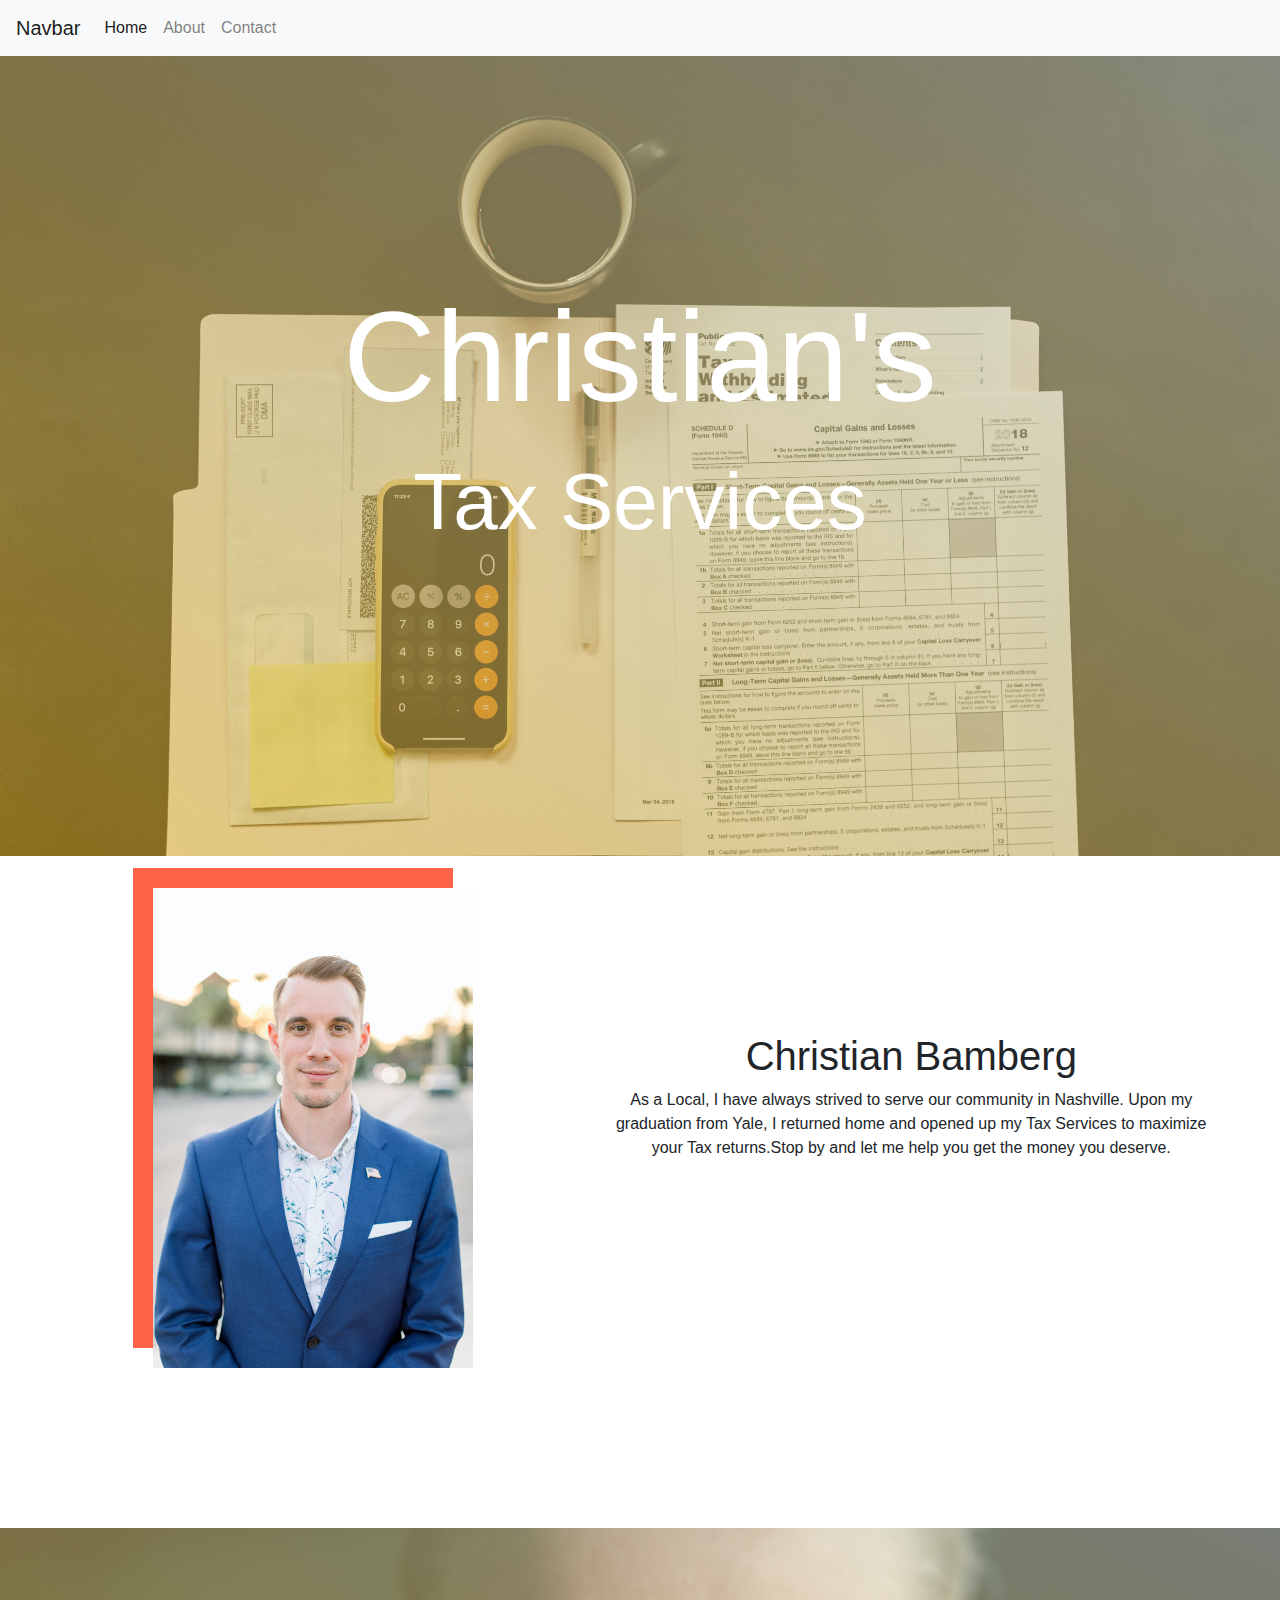
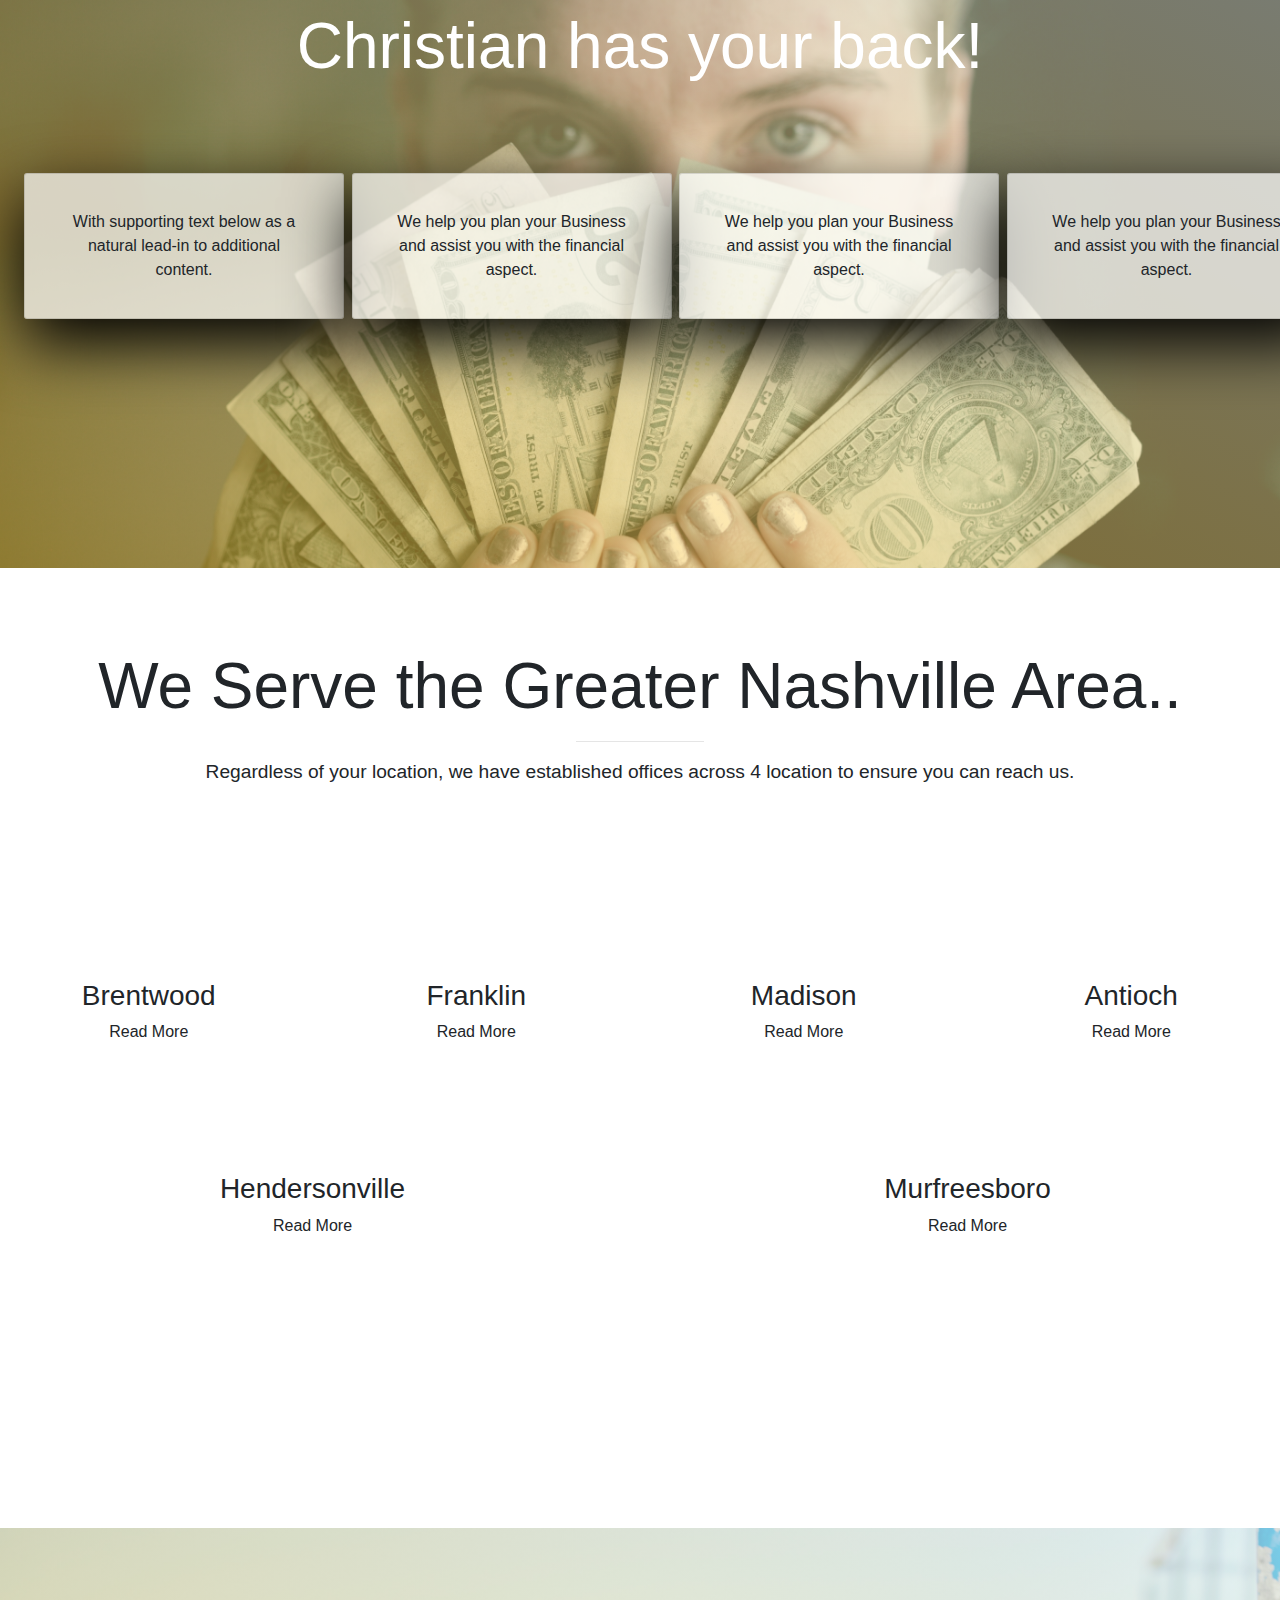
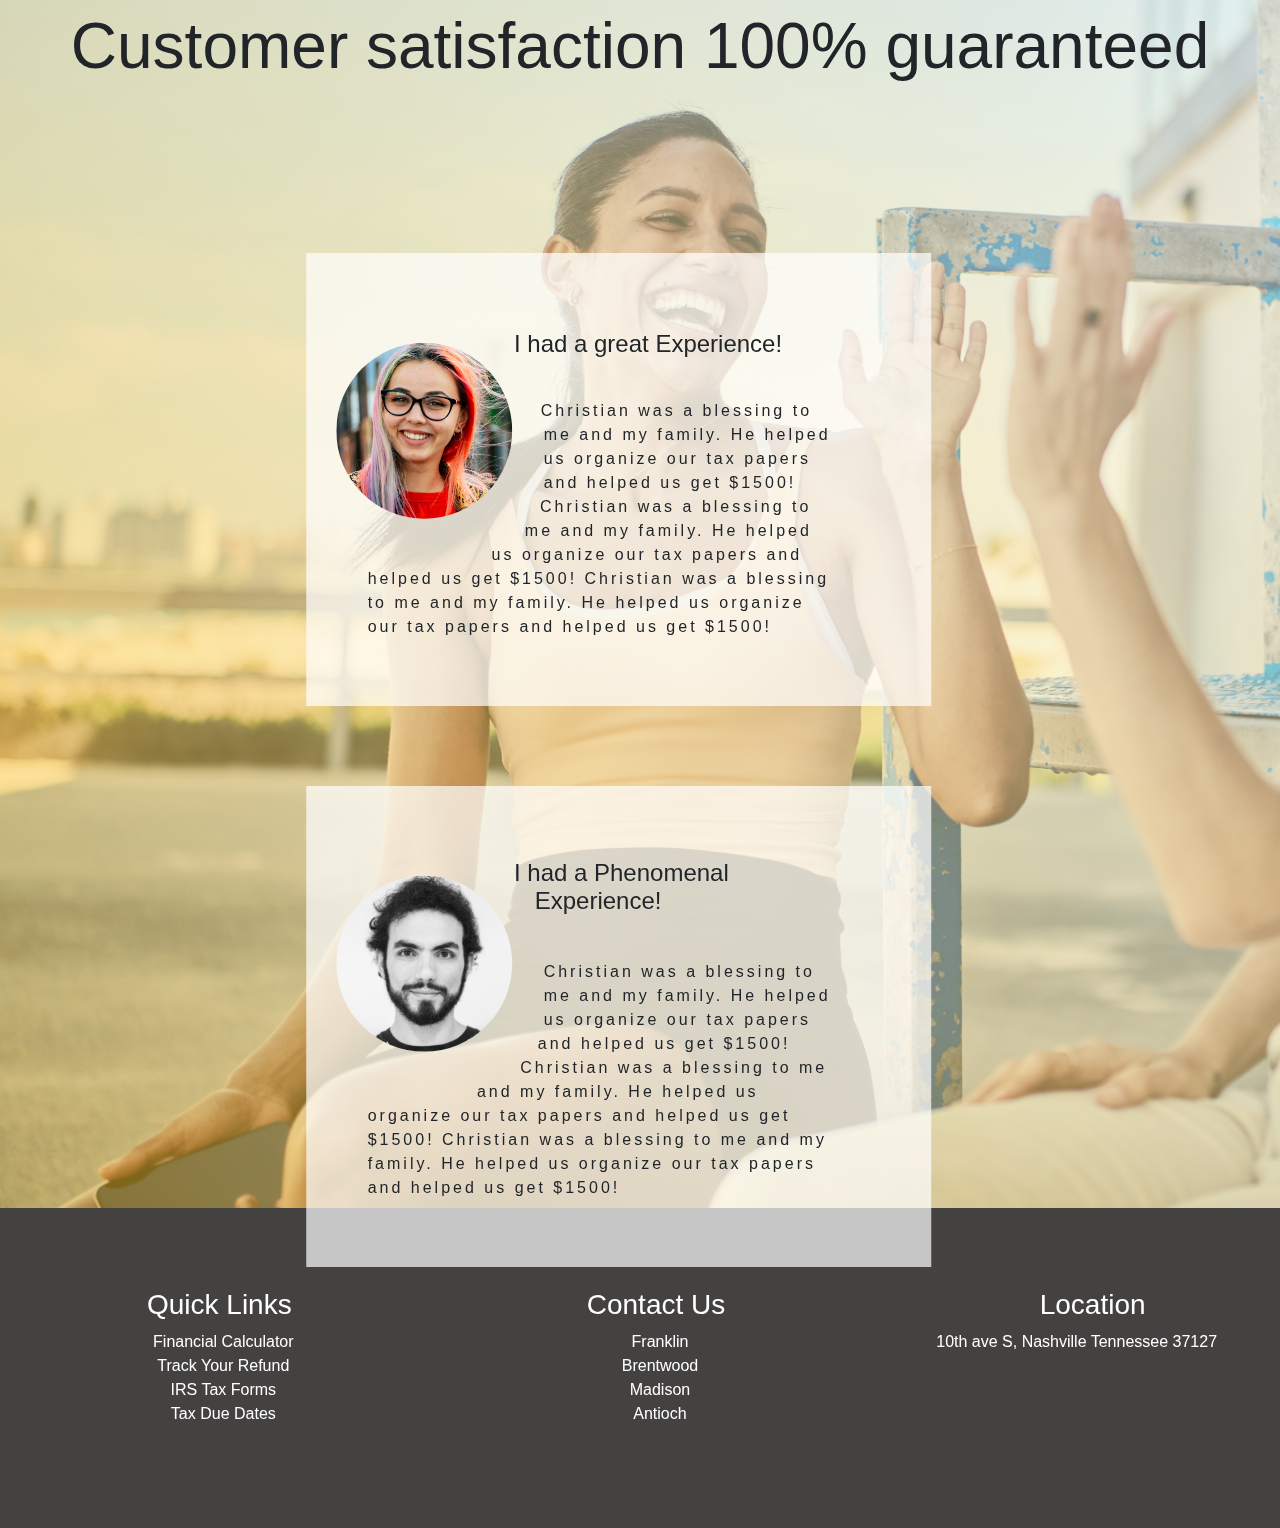
==== index.html @ 1b4571b4 "first commit" ====
<!DOCTYPE html>
<html lang="en">
<head>
	<meta charset="utf-8">
	<meta name="viewport" content="width=device-width, initial-scale=1.0">
	<meta http-equiv="X-UA-Compatible" content="ie=edge">
    <link rel="stylesheet" href="https://cdnjs.cloudflare.com/ajax/libs/font-awesome/5.15.2/css/all.min.css" integrity="sha512-HK5fgLBL+xu6dm/Ii3z4xhlSUyZgTT9tuc/hSrtw6uzJOvgRr2a9jyxxT1ely+B+xFAmJKVSTbpM/CuL7qxO8w==" crossorigin="anonymous" />
    <link rel="stylesheet" href="https://stackpath.bootstrapcdn.com/bootstrap/4.5.2/css/bootstrap.min.css" integrity="sha384-JcKb8q3iqJ61gNV9KGb8thSsNjpSL0n8PARn9HuZOnIxN0hoP+VmmDGMN5t9UJ0Z" crossorigin="anonymous">
	<link rel="stylesheet" type="text/css" href="css/styles.css">


</head>
<body>

    <!--Navigation-->
    <nav class="navbar navbar-expand-lg navbar-light bg-light sticky-top">
        <a class="navbar-brand" href="#">Navbar</a>
        <button class="navbar-toggler" type="button" data-toggle="collapse" data-target="#navbarSupportedContent" aria-controls="navbarSupportedContent" aria-expanded="false" aria-label="Toggle navigation">
          <span class="navbar-toggler-icon"></span>
        </button>
      
        <div class="collapse navbar-collapse" id="navbarSupportedContent">
            <ul class="navbar-nav mr-auto">
            <li class="nav-item active">
                <a class="nav-link" href="#">Home<span class="sr-only">(current)</span></a>
            </li>
            <li class="nav-item">
                <a class="nav-link" href="#">About</a>
            </li>
            <li class="nav-item">
                <a class="nav-link" href="contactus.html" tabindex="-1" aria-disabled="true">Contact</a>
            </li>
            </ul>
        </div>
    </nav>

    <!--HeaderPage-->
    <div class="jumbotron jumbotron-fluid">
        <div class="container-jumbotron">
          <h1 class="display-4">Christian's</h1>
          <p class="lead">Tax Services</p>
        </div>
    </div>
    <!--arrow down-->
    <div class="container-arrow">
        <div class="arrowdown">
            <span><i class="fas fa-arrow-down"></i></span>
        </div>
    </div>

    <!--about the owner-->
    <div class="container-about">
        <div class="row">
            <div class="col-md-6 col-lg-6">
                <img src="./images/creating-a-brand-C_3bm-xHsrQ-unsplash.jpg" class="owner-image">
            </div>
            <div class="col-md-6 col-lg-6">
                <div class="text-owner">
                    <h1>Christian Bamberg</h1>
                    <p>As a Local, I have always strived to serve our community in Nashville. Upon my graduation from Yale, I returned home and opened up my Tax Services to maximize your Tax returns.Stop by and let me help you get the money you deserve.</p>
                </div>
            </div>
        </div>
    </div>

    <!--What we do-->
    
    <div class="container-skills parallax">
        <div class="row">
            <div class="col-12">
                <div class="skills-header">
                    <h1 class="skills-header-text">Christian has your back!</h1>
                </div>
            </div>
        </div>

        <div class="row">
            <div class="col-md-3 col-lg-3">
                <div class="card">
                    <div class="card-body">
                    <i class="fas fa-money-check-alt"></i>                     
                    <p class="card-text">With supporting text below as a natural lead-in to additional content.</p>
                    </div>
                </div>
            </div>
            <div class="col-md-3 col-lg-3">
                <div class="card">
                    <div class="card-body">
                    <i class="fas fa-money-check-alt"></i>                     
                    <p class="card-text">We help you plan your Business and assist you with the financial aspect.</p>
                    </div>
                </div>
            </div>
            <div class="col-md-3 col-lg-3">
                <div class="card">
                    <div class="card-body">
                    <i class="fas fa-money-check-alt"></i>                     
                    <p class="card-text">We help you plan your Business and assist you with the financial aspect.</p>
                    </div>
                </div>
            </div>
            <div class="col-md-3 col-lg-3">
                <div class="card">
                    <div class="card-body">
                    <i class="fas fa-money-check-alt"></i>                     
                    <p class="card-text">We help you plan your Business and assist you with the financial aspect.</p>
                    </div>
                </div>
            </div>
        </div>
    </div>


    <!--Locations-->
    <div class="container-location">
        <div class="row">
            <div class="col-12">
                <div class="location-header">
                    <h1>We Serve the Greater Nashville Area..</h1>
                    <hr class="hr-location">
                    <p>
                        Regardless of your location, we have established offices across 4 location to ensure you can reach us.
                    </p>
                </div>
            </div>
        </div>

        <div class="row">
            <div class="col-12">
                <div class="compass">
                    <i class="fas fa-location-arrow"></i>
                </div>
            </div>
        </div>

        <div class="row">
            <div class="col-md-3">
                <div class="card-location">
                    <i class="fas fa-search-location"></i>
                    <h3>Brentwood</h3>
                    <p>Read More</p>
                </div>
            </div>
            <div class="col-md-3">
                <div class="card-location">
                    <i class="fas fa-search-location"></i>
                    <h3>Franklin</h3>
                    <p>Read More</p>
                </div>
            </div>
            <div class="col-md-3">
                <div class="card-location">
                    <i class="fas fa-search-location"></i>
                    <h3>Madison</h3>
                    <p>Read More</p>
                </div>
            </div>
            <div class="col-md-3">
                <div class="card-location">
                    <i class="fas fa-search-location"></i>
                    <h3>Antioch</h3>
                    <p>Read More</p>
                </div>
            </div>
        </div>
        <div class="row">
            <div class="col-md-6">
                <div class="card-location">
                    <i class="fas fa-search-location"></i>
                    <h3>Hendersonville</h3>
                    <p>Read More</p>
                </div>
            </div>
            <div class="col-md-6">
                <div class="card-location">
                    <i class="fas fa-search-location"></i>
                    <h3>Murfreesboro</h3>
                    <p>Read More</p>
                </div>
            </div>
        </div>
    </div>

    <!--Customer Review-->

    <div class="container-review">
        <div class="row">
            <div class="col-12">
                <div class="review-header">
                    <h1>Customer satisfaction 100% guaranteed</h1>
                </div>
            </div>
        </div>

        <div class="row">
            <div class="col-md-6">
                <div class="card-review card-margin">
					<figure class="story-shape">
						<img src="images/dan-ROJFuWCsfmA-unsplash.jpg" alt="Person on a tour" class="story-image">
						<figcaption class="story-caption">Lisa Krall</figcaption>
					</figure>
                    <div class="story-text">
                        <h4>
                            I had a great Experience!
                        </h4>
                        <p>Christian was a blessing to me and my family. He helped us organize our tax papers and helped us get $1500!
                            Christian was a blessing to me and my family. He helped us organize our tax papers and helped us get $1500!
                            Christian was a blessing to me and my family. He helped us organize our tax papers and helped us get $1500!

                        </p>
                    </div>
                </div>
            </div>
        </div>
        <div class="row">
            <div class="col-md-6">
                <div class="card-review">
					<figure class="story-shape">
						<img src="images/sergio-de-paula-c_GmwfHBDzk-unsplash.jpg" alt="Person on a tour" class="story-image">
						<figcaption class="story-caption">Lorenzo Di'Angelo</figcaption>
					</figure>
                    <div class="story-text">
                        <h4>
                            I had a Phenomenal Experience!
                        </h4>
                        <p>
                            Christian was a blessing to me and my family. He helped us organize our tax papers and helped us get $1500!
                            Christian was a blessing to me and my family. He helped us organize our tax papers and helped us get $1500!
                            Christian was a blessing to me and my family. He helped us organize our tax papers and helped us get $1500!

                        </p>
                    </div>
                </div>
            </div>
        </div>
    </div>


    <div class="container-footer">
        <div class="row">
            <div class="col-md-4">
                <div class="footer-header">
                    <h3>
                        Quick Links
                    </h3>
                    <ul>
                        <li>Financial Calculator</li>
                        <li>Track Your Refund</li>
                        <li>IRS Tax Forms</li>
                        <li>Tax Due Dates</li>

                    </ul>
                </div>
            </div>
            <div class="col-md-4">
                <div class="footer-header">
                    <h3>
                        Contact Us
                    </h3>
                    <ul>
                        <li>
                            Franklin
                        </li>
                        <li>
                            Brentwood
                        </li>
                        <li>
                            Madison
                        </li>
                        <li>
                            Antioch
                        </li>
                    </ul>
                </div>
            </div>
            <div class="col-md-4">
                <div class="footer-header">
                    <h3>
                        Location
                    </h3>
                    <p>10th ave S, Nashville Tennessee 37127</p>
                </div>
            </div>
        </div>
    </div>


    
    <script src="https://code.jquery.com/jquery-3.3.1.slim.min.js" integrity="sha384-q8i/X+965DzO0rT7abK41JStQIAqVgRVzpbzo5smXKp4YfRvH+8abtTE1Pi6jizo" crossorigin="anonymous"></script>
    <script src="https://cdnjs.cloudflare.com/ajax/libs/popper.js/1.14.7/umd/popper.min.js" integrity="sha384-UO2eT0CpHqdSJQ6hJty5KVphtPhzWj9WO1clHTMGa3JDZwrnQq4sF86dIHNDz0W1" crossorigin="anonymous"></script>
    <script src="https://stackpath.bootstrapcdn.com/bootstrap/4.3.1/js/bootstrap.min.js" integrity="sha384-JjSmVgyd0p3pXB1rRibZUAYoIIy6OrQ6VrjIEaFf/nJGzIxFDsf4x0xIM+B07jRM" crossorigin="anonymous"></script>

</body>
</html>
---- css/styles.css ----
html{
    overflow-x: hidden;
}

.navbar {
    background:transparent;
}

.jumbotron {
    height: 50rem;
    background-image: linear-gradient(to left bottom,
     rgba(240, 247, 235, 0.5),
      rgb(255, 199, 44, 0.5)), 
      url(../images/kelly-sikkema-M98NRBuzbpc-unsplash.jpg);
    background-size: cover;
    background-position: top;
}

.container-jumbotron{
    text-align: center;
    margin-top: 10rem;
}

.display-4{
    font-size: 8rem;
    color: #fff;
}

.lead{
    font-size: 5rem;
    color: #fff;
}

.container-arrow{
    text-align: center;
    transform: translate(0%,-286%);
}

.fa-arrow-down{
    color: #fff;
    font-size: 5rem;
    cursor: pointer;
}

.container-about{
    height: 40rem;
    text-align: center;
}

.owner-image{
    height: 30rem;
    box-shadow: -20px -20px  tomato;
}

.text-owner{
    margin-top: 9rem;
    transform: translateX(-9%);
}

.container-skills{
    height: 40rem;
    background-image: linear-gradient(to left bottom,
    rgba(240, 247, 235, 0.5),
     rgb(255, 199, 44, 0.5)), 
     url(../images/sharon-mccutcheon-rItGZ4vquWk-unsplash.jpg);
   background-size: cover;
   background-position: top;
}

.skills-header{
    text-align: center;
    margin-top: 5rem;
}

.skills-header-text{
    color: #fff;
    font-size: 4rem;
}

.card{
    background-color: rgba(255, 255, 255, 0.7);
    font-size: 1rem;
    padding: 1rem;
    text-align: center;
    border-radius: 3px;
    box-shadow: 0 1.5rem 4rem rgba(0,0,0);
    transition: transform 0.3s;
    margin-top: 5rem;
    margin-left: 1.5rem;
    width: 20rem;
}

.fa-money-check-alt{
    font-size: 2rem;
    background-image: linear-gradient(to right, rgb(126, 213, 111), rgb(40, 180, 133));
    -webkit-background-clip: text;
    color: transparent;
    margin-bottom: 2.5rem;
}

.card:hover{
    transform: translateY(-1.5rem) scale(1.03);
}


/*Location*/
.container-location{
    height: 60rem;
}

.location-header{
    text-align: center;
    margin-top: 5rem;
}

.location-header h1{
    font-size: 4rem;
}

.location-header p{
    font-size: 1.2rem;
}

.hr-location{
    width: 10%;
}

.card-location{
    box-shadow: none;
    margin-top: 5rem;
    text-align: center;    
    padding: 1rem;
    transition: transform 3s;
}

/* .card-location:hover{
    background-color: rgb(247, 162, 162);
    color: #fff;
    transition: transform 3s;
} */



.fa-search-location{
    font-size: 2.5rem;
    margin-bottom: 2rem;
}

.compass{
    text-align: center;
    margin-top: 5rem;
    margin-bottom: 2rem;
}

.fa-location-arrow{
    font-size: 3rem;
}









.container-review{
    height: 80rem;
    background-image: linear-gradient(to left bottom,
    rgba(240, 247, 235, 0.5),
     rgb(255, 199, 44, 0.5)), 
     url(../images/docusign-pkhBlvTLyog-unsplash.jpg);
   background-size: cover;
   background-attachment: fixed;
   transform:translatez(0) !important;
-webkit-transform:translatez(0) !important;
}

.review-header{
    text-align: center;
    margin-top: 5rem;
}

.review-header h1{
    font-size: 4rem;
}

.card-review{
    background-color: rgba(255, 255, 255, 0.7);
    font-size: 1rem;
    padding: 5rem;
    transform: translateX(49%);
}

.card-margin{
    margin-top: 10rem;
    margin-bottom: 5rem;

}

.story-shape{
    width: 11rem;
    height: 11rem;
    float: left;
    transform: translate(-50px, 10px) !important;
    -webkit-shape-outside: circle(50% at 50% 50%);
    shape-outside: circle(50% at 50% 50%);
    -webkit-clip-path: circle(50% at 50% 50%);
    clip-path: circle(50% at 50% 50%);
    transform: translateX(-3rem) skewX(5deg);
    position: relative;
    overflow: hidden;
}

.story-image{
    height: 105%;
    transform: translateX(-3rem) scale(1.4);
    backface-visibility: hidden;
    transition: all .5s;
}

.story-caption{
    position: absolute;
    top: 50%;
    left: 50%;
    transform: translate(-50%, 20%);
    text-transform: uppercase;
    font-size: 1.7rem;
    text-align: center;
    opacity: 0;
    transition: all .5s;
    backface-visibility: hidden;
}

.card-review:hover .story-caption{
    opacity: 1;
    transform: translate(-50%, -50%);
    backface-visibility: hidden;
}


.card-review:hover .story-image{
    transform: translateX(-4rem) scale(1);
    filter: blur(3px) brightness(80%);
} 

.story-text h4{
    transform: translate(-5%,-12%);
}

.story-text p{
    transform: translate(-4%, 12%);
    letter-spacing: 3px;
}

.container-footer{
    height: 20rem;
    background-color: rgb(68, 65, 65);
}




.footer-header{
    text-align: center;
    color: #fff;
    margin-top: 5rem;
}

.footer-header h3{
    margin-left: 2rem;

}

.footer-header ul li{
    list-style: none;
    color: #fff;
}

/* .contact{
    background-image: linear-gradient(105deg,
    rgba(255, 233, 233, 0.89) 0,
    rgba(231, 227, 227, 0.9) 50%,
    transparent 50%),
     url(../images/headway-5QgIuuBxKwM-unsplash.jpg);
} */
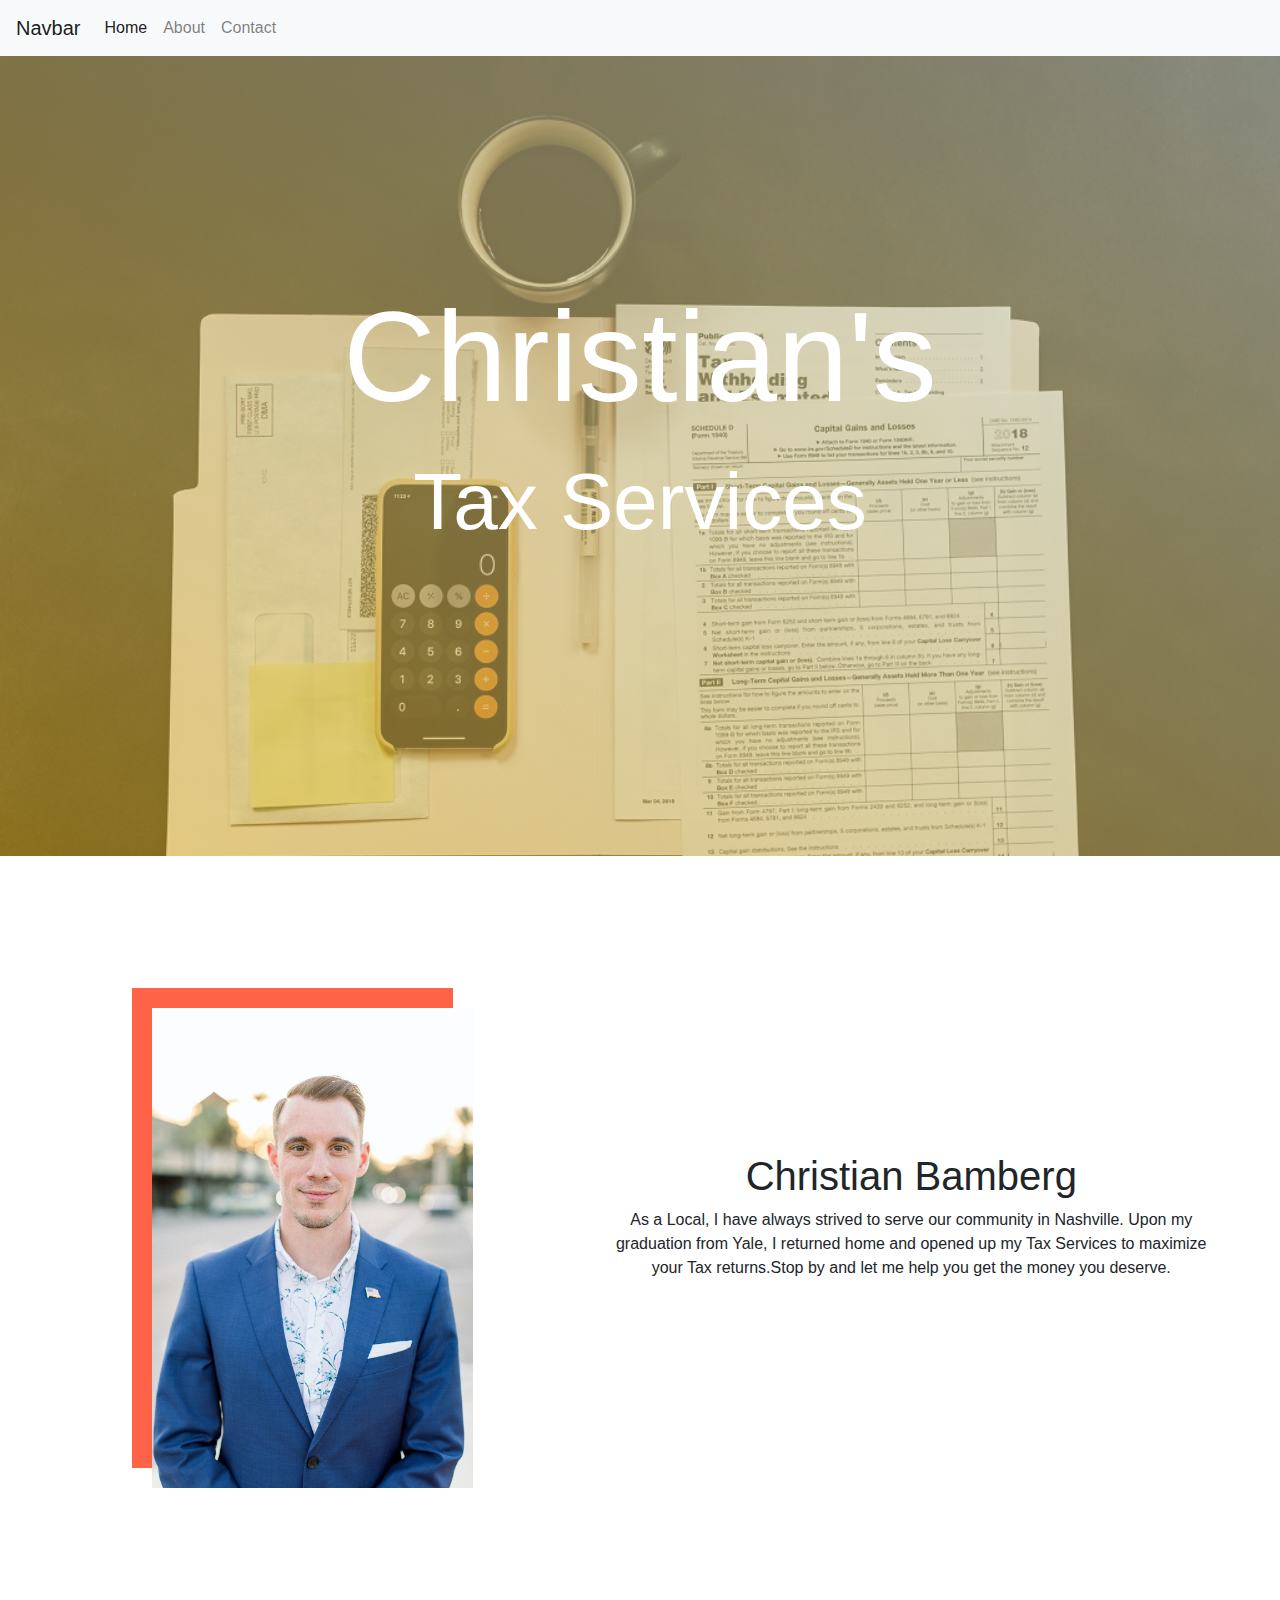
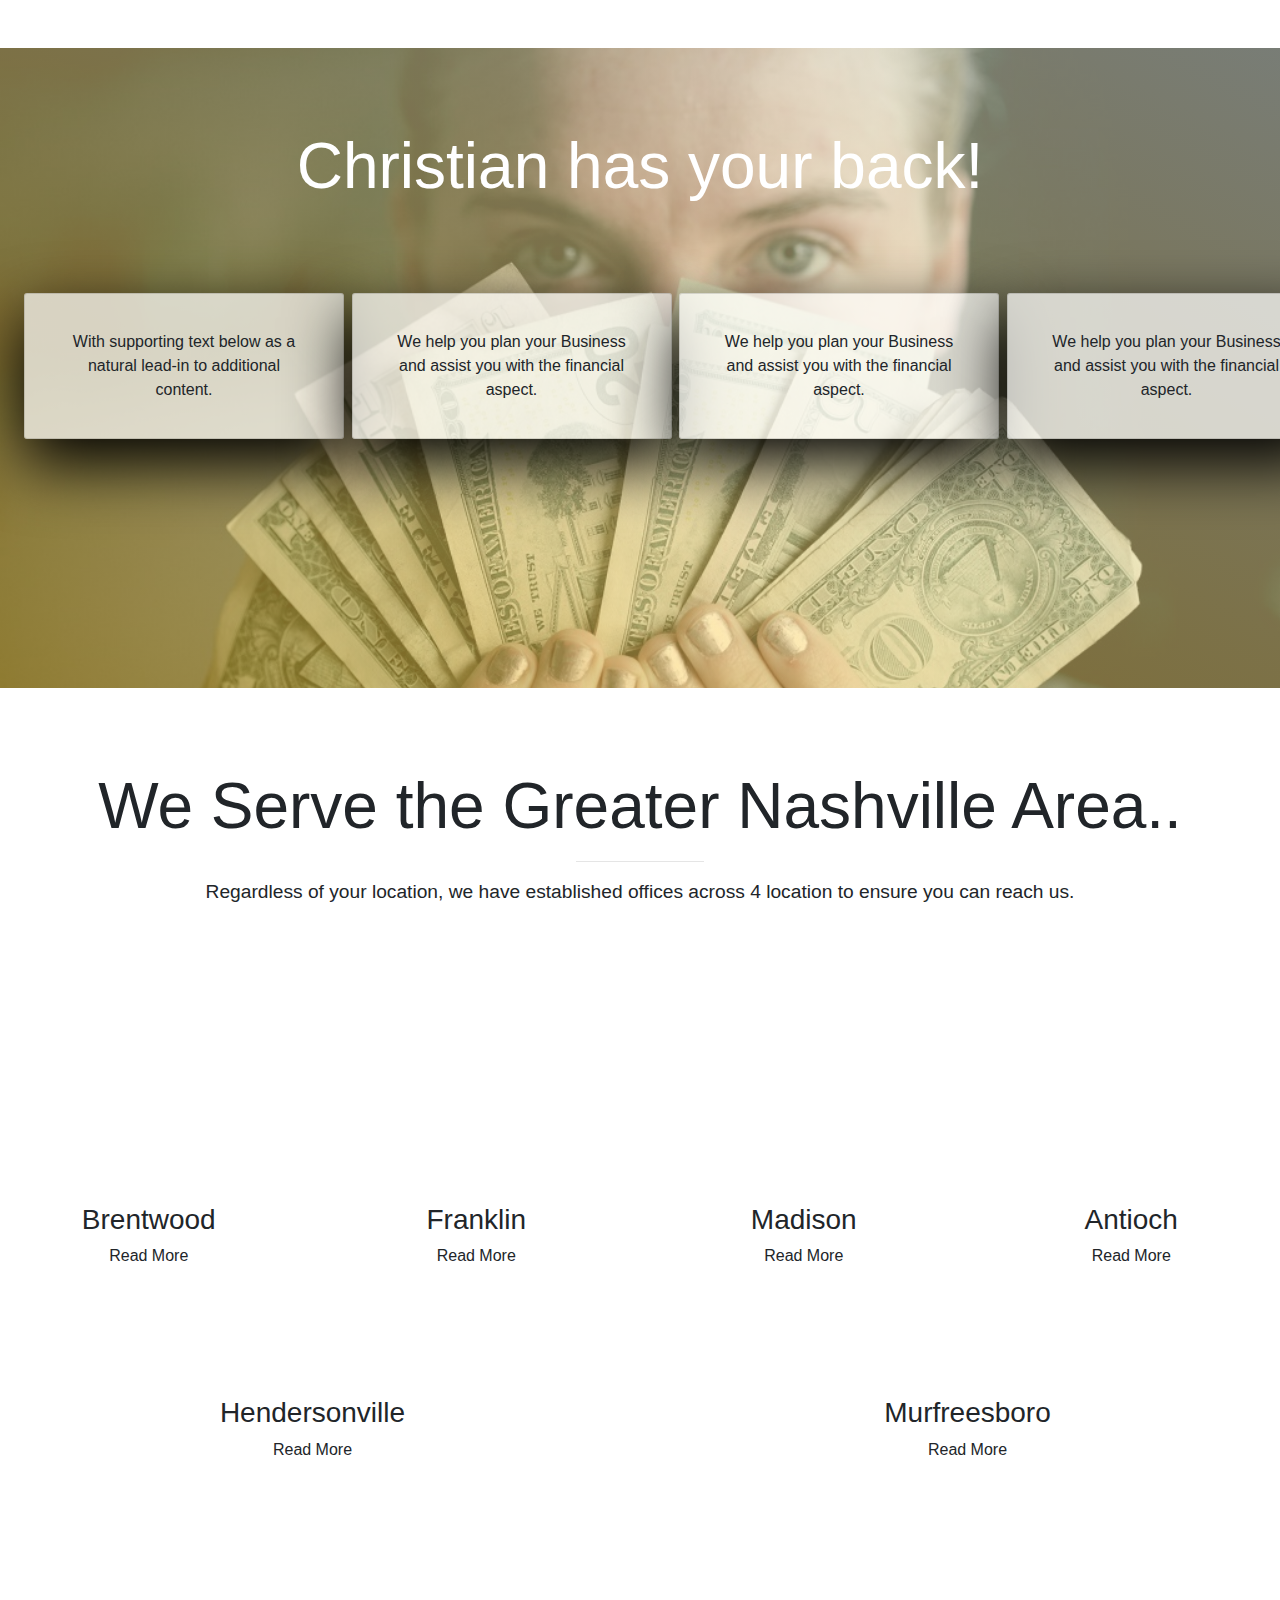
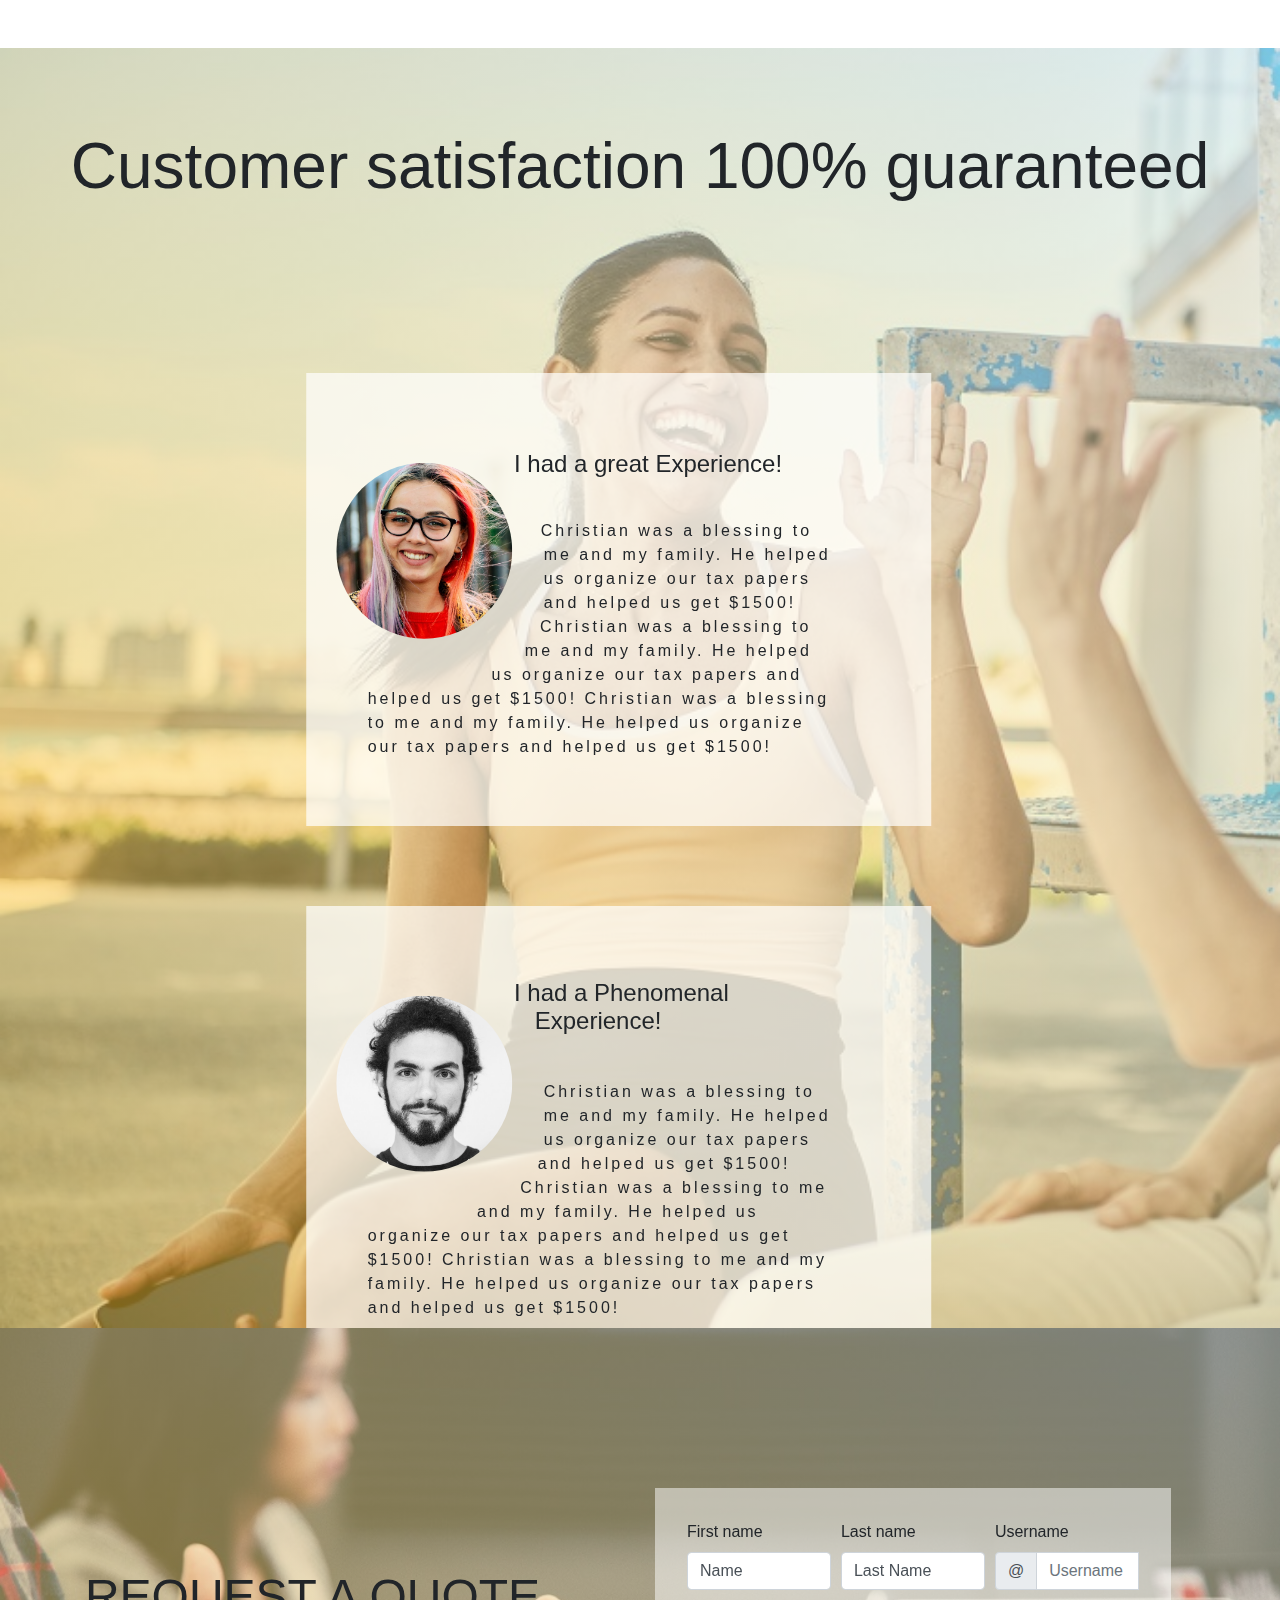
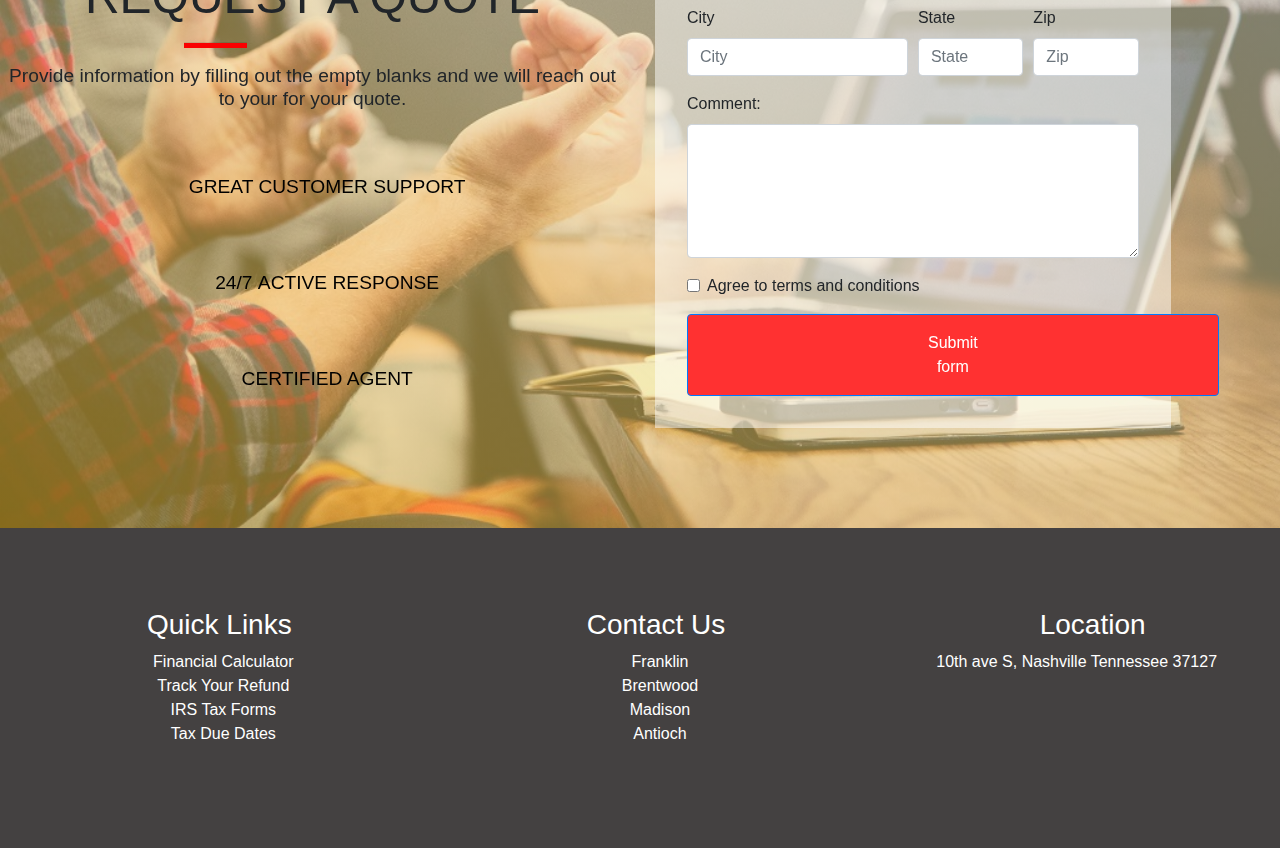
==== commit a62c47de: "contact section and validation added" ====
--- a/index.html
+++ b/index.html
@@ -6,8 +6,8 @@
 	<meta http-equiv="X-UA-Compatible" content="ie=edge">
     <link rel="stylesheet" href="https://cdnjs.cloudflare.com/ajax/libs/font-awesome/5.15.2/css/all.min.css" integrity="sha512-HK5fgLBL+xu6dm/Ii3z4xhlSUyZgTT9tuc/hSrtw6uzJOvgRr2a9jyxxT1ely+B+xFAmJKVSTbpM/CuL7qxO8w==" crossorigin="anonymous" />
     <link rel="stylesheet" href="https://stackpath.bootstrapcdn.com/bootstrap/4.5.2/css/bootstrap.min.css" integrity="sha384-JcKb8q3iqJ61gNV9KGb8thSsNjpSL0n8PARn9HuZOnIxN0hoP+VmmDGMN5t9UJ0Z" crossorigin="anonymous">
-	<link rel="stylesheet" type="text/css" href="css/styles.css">
-
+    <link rel="stylesheet" href="https://stackpath.bootstrapcdn.com/font-awesome/4.7.0/css/font-awesome.min.css" integrity="sha384-wvfXpqpZZVQGK6TAh5PVlGOfQNHSoD2xbE+QkPxCAFlNEevoEH3Sl0sibVcOQVnN" crossorigin="anonymous">
+    <link rel="stylesheet" type="text/css" href="css/styles.css">
 
 </head>
 <body>
@@ -227,10 +227,106 @@
                             Christian was a blessing to me and my family. He helped us organize our tax papers and helped us get $1500!
                             Christian was a blessing to me and my family. He helped us organize our tax papers and helped us get $1500!
                             Christian was a blessing to me and my family. He helped us organize our tax papers and helped us get $1500!
-
                         </p>
                     </div>
                 </div>
+            </div>
+        </div>
+    </div>  
+
+
+    <div class="container-contact">
+        <div class="row">
+            <div class="col-md-6">
+                <div class="contact-quote">
+                    <h3>
+                       REQUEST A QUOTE 
+                    </h3>
+                    <hr class="contact-hr">
+                    <h6>
+                        Provide information by filling out the empty blanks and we will reach out to your for your quote.
+                    </h6>
+                    <p>
+                        <i class="fas fa-check-square"></i> GREAT CUSTOMER SUPPORT
+                    </p>
+                    <p>
+                        <i class="fas fa-check-square"></i> 24/7 ACTIVE RESPONSE
+                    </p>
+                    <p>
+                        <i class="fas fa-check-square"></i> CERTIFIED AGENT
+                    </p>
+                </div>
+            </div>
+            <div class="col-md-5">
+                <form class="needs-validation" novalidate>
+                    <div class="form-row">
+                      <div class="col-md-4 mb-3">
+                        <label for="validationCustom01">First name</label>
+                        <input type="text" class="form-control" id="validationCustom01" placeholder="First name" value="Name" required>
+                        <div class="valid-feedback">
+                          Looks good!
+                        </div>
+                      </div>
+                      <div class="col-md-4 mb-3">
+                        <label for="validationCustom02">Last name</label>
+                        <input type="text" class="form-control" id="validationCustom02" placeholder="Last name" value="Last Name" required>
+                        <div class="valid-feedback">
+                          Looks good!
+                        </div>
+                      </div>
+                      <div class="col-md-4 mb-3">
+                        <label for="validationCustomUsername">Username</label>
+                        <div class="input-group">
+                          <div class="input-group-prepend">
+                            <span class="input-group-text" id="inputGroupPrepend">@</span>
+                          </div>
+                          <input type="text" class="form-control" id="validationCustomUsername" placeholder="Username" aria-describedby="inputGroupPrepend" required>
+                          <div class="invalid-feedback">
+                            Please choose a username.
+                          </div>
+                        </div>
+                      </div>
+                    </div>
+                    <div class="form-row">
+                      <div class="col-md-6 mb-3">
+                        <label for="validationCustom03">City</label>
+                        <input type="text" class="form-control" id="validationCustom03" placeholder="City" required>
+                        <div class="invalid-feedback">
+                          Please provide a valid city.
+                        </div>
+                      </div>
+                      <div class="col-md-3 mb-3">
+                        <label for="validationCustom04">State</label>
+                        <input type="text" class="form-control" id="validationCustom04" placeholder="State" required>
+                        <div class="invalid-feedback">
+                          Please provide a valid state.
+                        </div>
+                      </div>
+                      <div class="col-md-3 mb-3">
+                        <label for="validationCustom05">Zip</label>
+                        <input type="text" class="form-control" id="validationCustom05" placeholder="Zip" required>
+                        <div class="invalid-feedback">
+                          Please provide a valid zip.
+                        </div>
+                      </div>
+                    </div>
+                    <div class="form-group">
+                        <label for="comment">Comment:</label>
+                        <textarea class="form-control" rows="5" id="comment"></textarea>
+                      </div>
+                    <div class="form-group">
+                      <div class="form-check">
+                        <input class="form-check-input" type="checkbox" value="" id="invalidCheck" required>
+                        <label class="form-check-label" for="invalidCheck">
+                          Agree to terms and conditions
+                        </label>
+                        <div class="invalid-feedback">
+                          You must agree before submitting.
+                        </div>
+                      </div>
+                    </div>
+                    <button class="btn btn-primary btn-style" type="submit">Submit form</button>
+                  </form>
             </div>
         </div>
     </div>
@@ -286,6 +382,9 @@
 
 
     
+
+    <script src="./Javascript/index.js"></script>
+    
     <script src="https://code.jquery.com/jquery-3.3.1.slim.min.js" integrity="sha384-q8i/X+965DzO0rT7abK41JStQIAqVgRVzpbzo5smXKp4YfRvH+8abtTE1Pi6jizo" crossorigin="anonymous"></script>
     <script src="https://cdnjs.cloudflare.com/ajax/libs/popper.js/1.14.7/umd/popper.min.js" integrity="sha384-UO2eT0CpHqdSJQ6hJty5KVphtPhzWj9WO1clHTMGa3JDZwrnQq4sF86dIHNDz0W1" crossorigin="anonymous"></script>
     <script src="https://stackpath.bootstrapcdn.com/bootstrap/4.3.1/js/bootstrap.min.js" integrity="sha384-JjSmVgyd0p3pXB1rRibZUAYoIIy6OrQ6VrjIEaFf/nJGzIxFDsf4x0xIM+B07jRM" crossorigin="anonymous"></script>
--- a/css/styles.css
+++ b/css/styles.css
@@ -285,3 +285,64 @@
      url(../images/headway-5QgIuuBxKwM-unsplash.jpg);
 } */
 
+.container-contact{
+        height: 50rem;
+        background-image: linear-gradient(to left bottom,
+        rgba(240, 247, 235, 0.5),
+         rgb(255, 199, 44, 0.5)), 
+         url(../images/headway-5QgIuuBxKwM-unsplash.jpg);
+       background-size: cover;
+       background-attachment: fixed;
+       transform:translatez(0) !important;
+    -webkit-transform:translatez(0) !important;
+}
+
+.contact-quote{
+    text-align: center;
+    margin-top: 15rem;
+}
+
+
+.contact-quote h3{
+    font-size: 3rem;
+}
+
+.contact-hr{
+    border-bottom: 5px solid rgb(250, 1, 1);
+    width: 10%;
+    margin-left: 11.5rem;
+}
+
+.contact-quote h6{
+    font-size: 1.2rem;
+    margin-bottom: 3rem;
+}
+
+.contact-quote p{
+    margin-bottom: 3rem;
+    color: #000;
+    font-size: 1.2rem;
+}
+
+.fa-check-square {
+    color: rgb(221, 94, 94);
+    font-size: 2rem;
+}
+
+form{
+    background-color: rgb(255, 255, 255, 0.5);
+    padding: 2rem 2rem;
+    margin-top: 10rem;
+}
+
+.btn-style{
+    padding: 1rem 15rem;
+    background-color: rgb(255, 49, 49);
+    text-align: center;
+}
+
+.btn-style:hover{
+    color: #000;
+    background-color: rgb(255, 49, 49);
+}
+
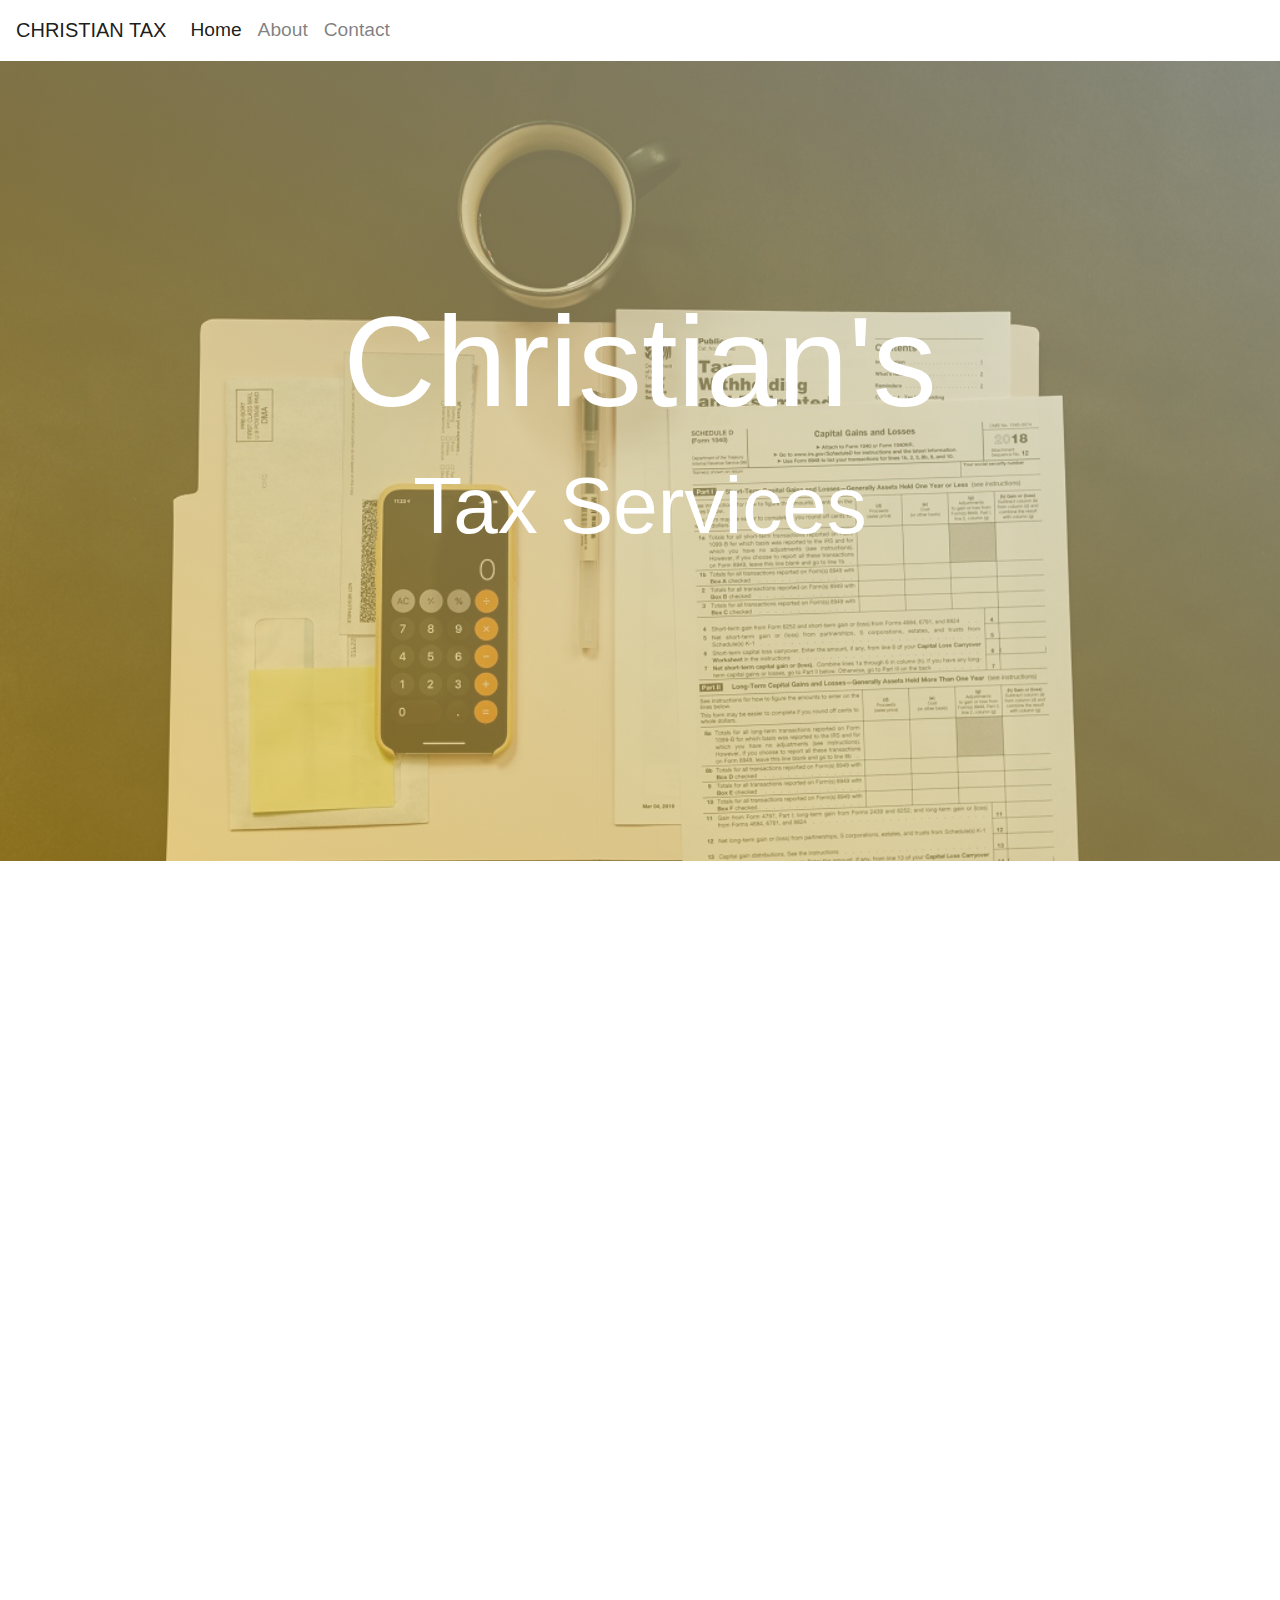
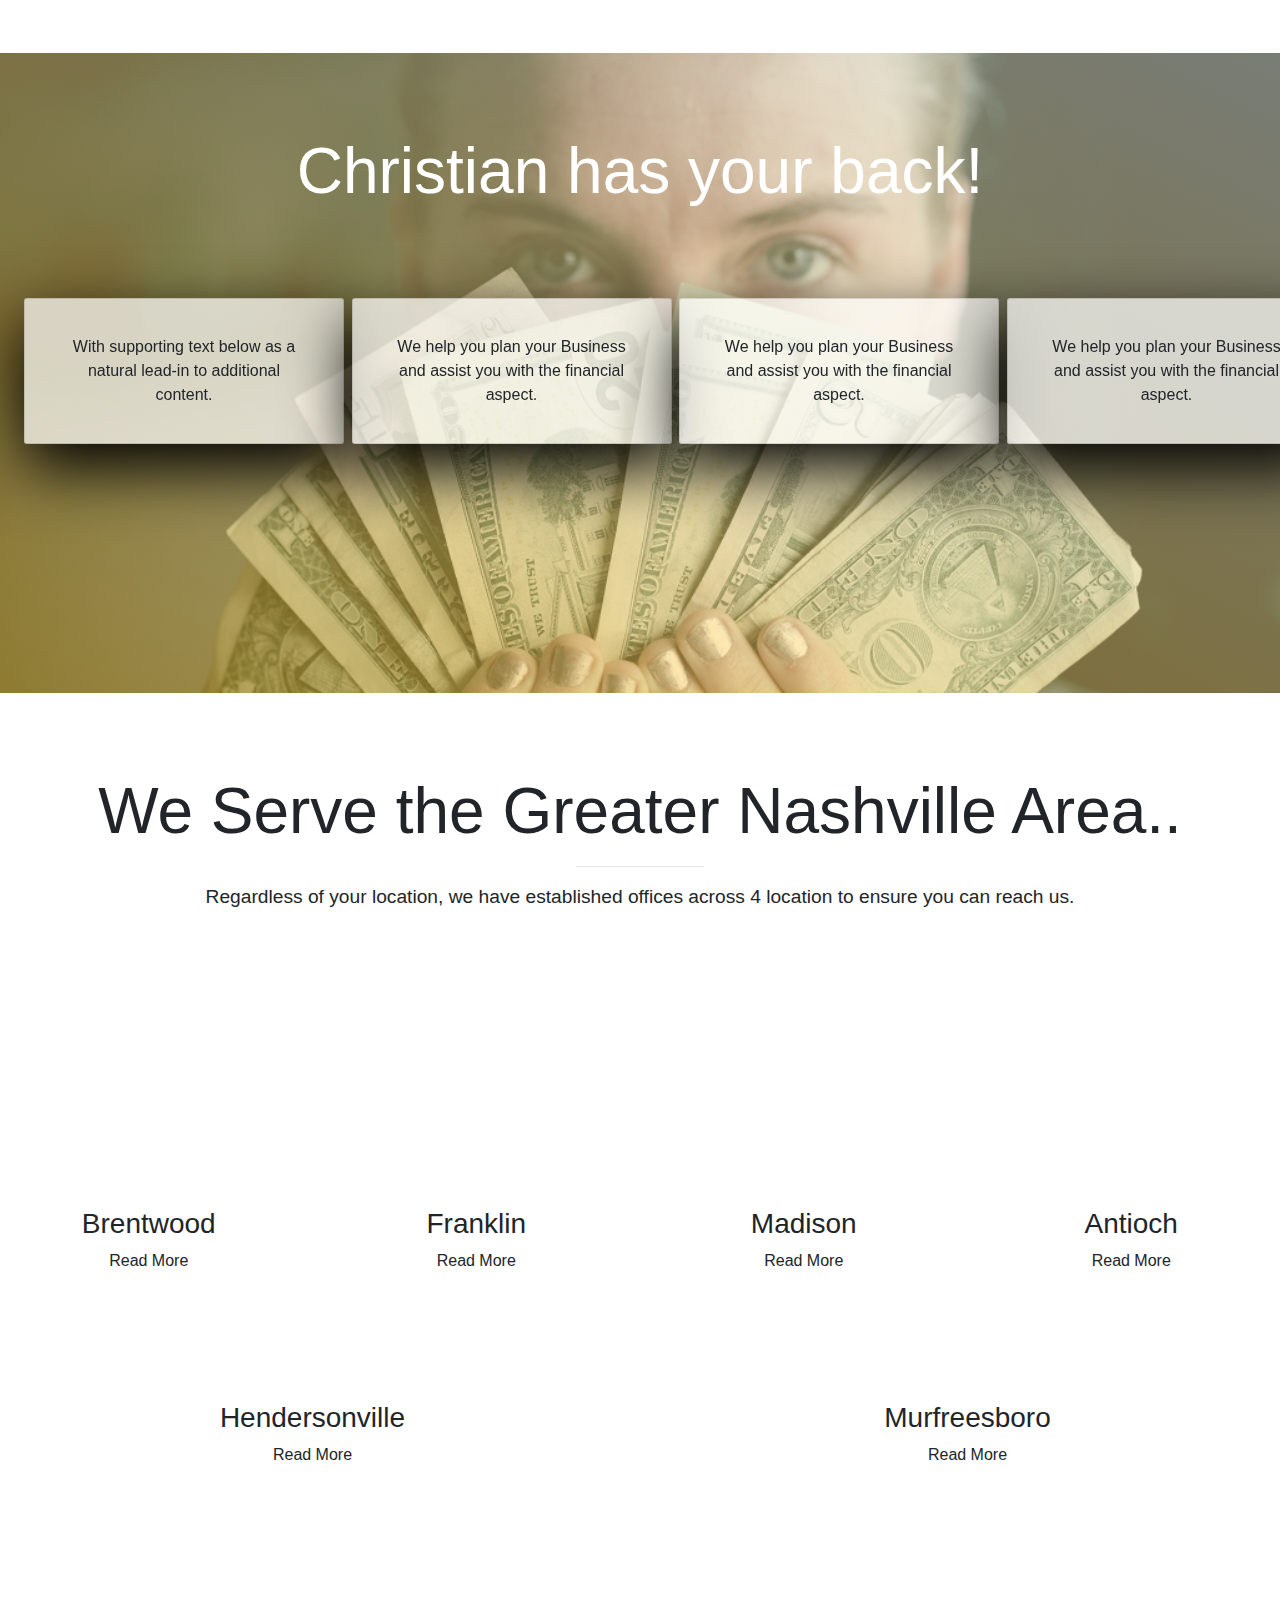
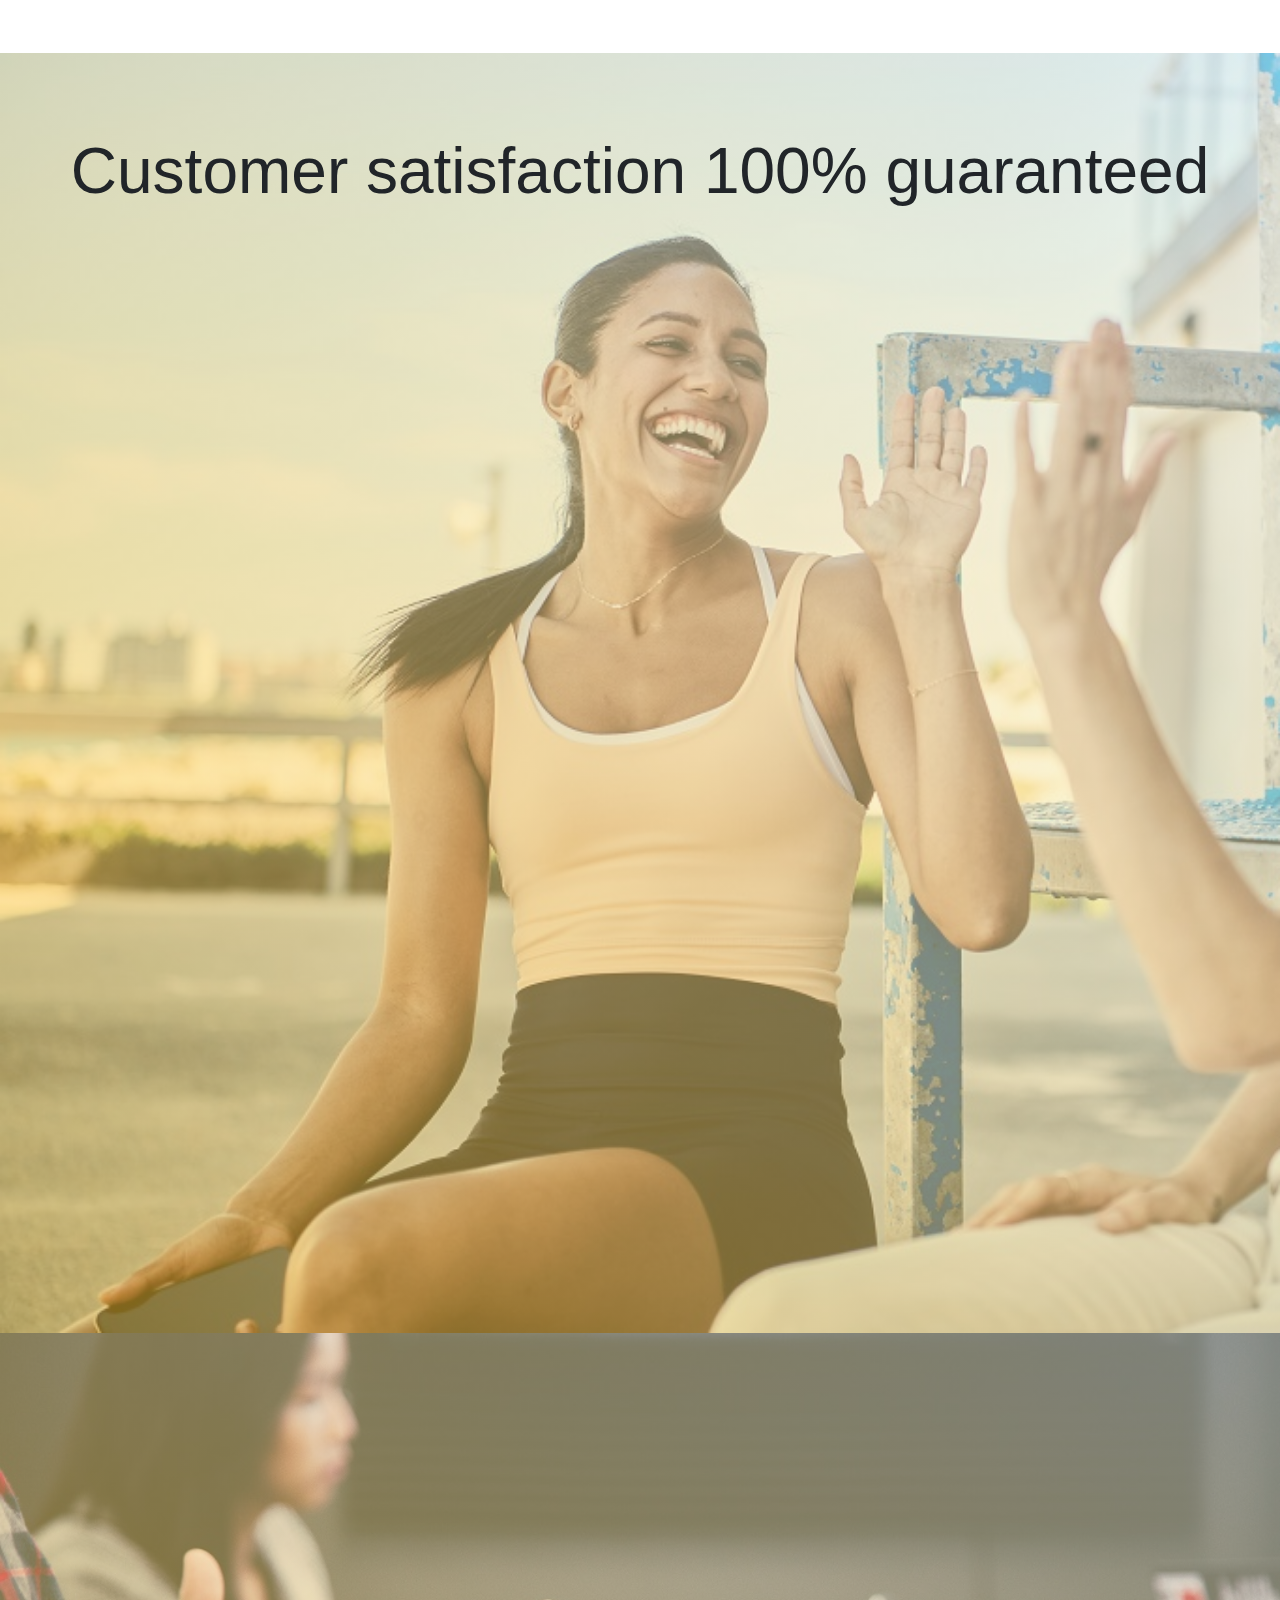
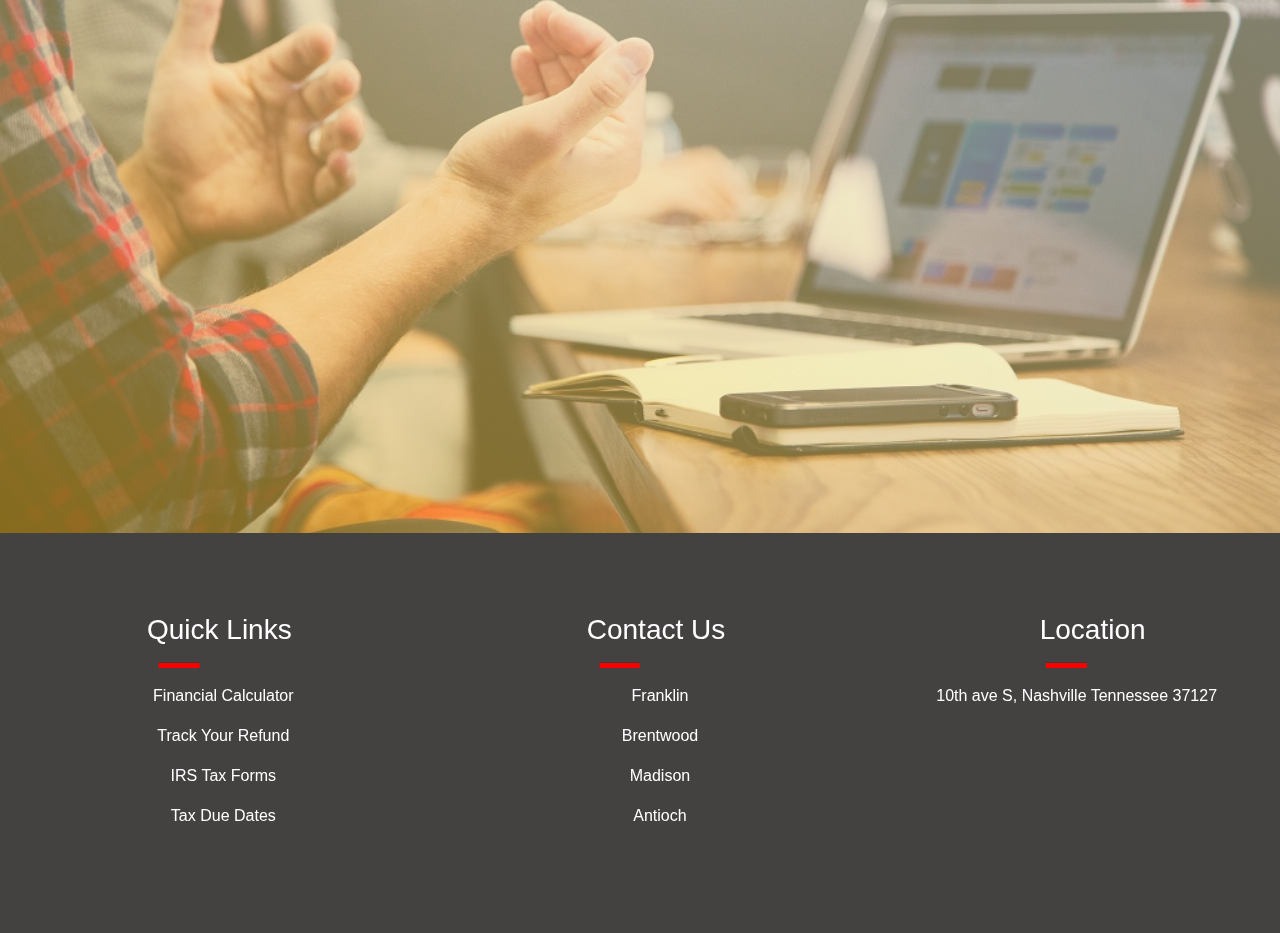
==== commit e4b6a4fd: "added animation" ====
--- a/index.html
+++ b/index.html
@@ -8,13 +8,15 @@
     <link rel="stylesheet" href="https://stackpath.bootstrapcdn.com/bootstrap/4.5.2/css/bootstrap.min.css" integrity="sha384-JcKb8q3iqJ61gNV9KGb8thSsNjpSL0n8PARn9HuZOnIxN0hoP+VmmDGMN5t9UJ0Z" crossorigin="anonymous">
     <link rel="stylesheet" href="https://stackpath.bootstrapcdn.com/font-awesome/4.7.0/css/font-awesome.min.css" integrity="sha384-wvfXpqpZZVQGK6TAh5PVlGOfQNHSoD2xbE+QkPxCAFlNEevoEH3Sl0sibVcOQVnN" crossorigin="anonymous">
     <link rel="stylesheet" type="text/css" href="css/styles.css">
+    <link rel="stylesheet" href="https://unpkg.com/aos@next/dist/aos.css" />
+
 
 </head>
 <body>
 
     <!--Navigation-->
     <nav class="navbar navbar-expand-lg navbar-light bg-light sticky-top">
-        <a class="navbar-brand" href="#">Navbar</a>
+        <a class="navbar-brand" href="#">CHRISTIAN TAX</a>
         <button class="navbar-toggler" type="button" data-toggle="collapse" data-target="#navbarSupportedContent" aria-controls="navbarSupportedContent" aria-expanded="false" aria-label="Toggle navigation">
           <span class="navbar-toggler-icon"></span>
         </button>
@@ -22,20 +24,20 @@
         <div class="collapse navbar-collapse" id="navbarSupportedContent">
             <ul class="navbar-nav mr-auto">
             <li class="nav-item active">
-                <a class="nav-link" href="#">Home<span class="sr-only">(current)</span></a>
+                <a class="nav-link" href="#home">Home<span class="sr-only">(current)</span></a>
             </li>
             <li class="nav-item">
-                <a class="nav-link" href="#">About</a>
+                <a class="nav-link" href="#about">About</a>
             </li>
             <li class="nav-item">
-                <a class="nav-link" href="contactus.html" tabindex="-1" aria-disabled="true">Contact</a>
+                <a class="nav-link" href="#contact" tabindex="-1" aria-disabled="true">Contact</a>
             </li>
             </ul>
         </div>
     </nav>
 
     <!--HeaderPage-->
-    <div class="jumbotron jumbotron-fluid">
+    <div class="jumbotron jumbotron-fluid" id="home">
         <div class="container-jumbotron">
           <h1 class="display-4">Christian's</h1>
           <p class="lead">Tax Services</p>
@@ -44,24 +46,26 @@
     <!--arrow down-->
     <div class="container-arrow">
         <div class="arrowdown">
-            <span><i class="fas fa-arrow-down"></i></span>
+            <a href="#about"><i class="fas fa-arrow-down"></i></a>
         </div>
     </div>
 
     <!--about the owner-->
-    <div class="container-about">
-        <div class="row">
-            <div class="col-md-6 col-lg-6">
-                <img src="./images/creating-a-brand-C_3bm-xHsrQ-unsplash.jpg" class="owner-image">
-            </div>
-            <div class="col-md-6 col-lg-6">
-                <div class="text-owner">
-                    <h1>Christian Bamberg</h1>
-                    <p>As a Local, I have always strived to serve our community in Nashville. Upon my graduation from Yale, I returned home and opened up my Tax Services to maximize your Tax returns.Stop by and let me help you get the money you deserve.</p>
-                </div>
-            </div>
-        </div>
-    </div>
+
+        <div class="container-about"  id="about" data-aos="fade-up">
+            <div class="row">
+                <div class="col-md-6 col-lg-6">
+                    <img src="./images/creating-a-brand-C_3bm-xHsrQ-unsplash.jpg" class="owner-image">
+                </div>
+                <div class="col-md-6 col-lg-6">
+                    <div class="text-owner">
+                        <h1>Christian Bamberg</h1>
+                        <p>As a Local, I have always strived to serve our community in Nashville. Upon my graduation from Yale, I returned home and opened up my Tax Services to maximize your Tax returns.Stop by and let me help you get the money you deserve.</p>
+                    </div>
+                </div>
+            </div>
+        </div>
+
 
     <!--What we do-->
     
@@ -87,7 +91,7 @@
                 <div class="card">
                     <div class="card-body">
                     <i class="fas fa-money-check-alt"></i>                     
-                    <p class="card-text">We help you plan your Business and assist you with the financial aspect.</p>
+                    <p class="card-text">We help you plan your Business and assist you with the financial aspect.</p> 
                     </div>
                 </div>
             </div>
@@ -193,7 +197,7 @@
         </div>
 
         <div class="row">
-            <div class="col-md-6">
+            <div class="col-md-6" data-aos="fade-left">
                 <div class="card-review card-margin">
 					<figure class="story-shape">
 						<img src="images/dan-ROJFuWCsfmA-unsplash.jpg" alt="Person on a tour" class="story-image">
@@ -213,7 +217,7 @@
             </div>
         </div>
         <div class="row">
-            <div class="col-md-6">
+            <div class="col-md-6" data-aos="fade-right">
                 <div class="card-review">
 					<figure class="story-shape">
 						<img src="images/sergio-de-paula-c_GmwfHBDzk-unsplash.jpg" alt="Person on a tour" class="story-image">
@@ -237,7 +241,7 @@
 
     <div class="container-contact">
         <div class="row">
-            <div class="col-md-6">
+            <div class="col-md-6" data-aos="fade-up">
                 <div class="contact-quote">
                     <h3>
                        REQUEST A QUOTE 
@@ -257,7 +261,7 @@
                     </p>
                 </div>
             </div>
-            <div class="col-md-5">
+            <div class="col-md-5" id="contact" data-aos="fade-up">
                 <form class="needs-validation" novalidate>
                     <div class="form-row">
                       <div class="col-md-4 mb-3">
@@ -325,7 +329,7 @@
                         </div>
                       </div>
                     </div>
-                    <button class="btn btn-primary btn-style" type="submit">Submit form</button>
+                    <button class="btn btn-link btn-style" type="submit">Submit form</button>
                   </form>
             </div>
         </div>
@@ -339,6 +343,7 @@
                     <h3>
                         Quick Links
                     </h3>
+                    <hr class="footer-hr-1">
                     <ul>
                         <li>Financial Calculator</li>
                         <li>Track Your Refund</li>
@@ -353,6 +358,7 @@
                     <h3>
                         Contact Us
                     </h3>
+                    <hr class="footer-hr-2">
                     <ul>
                         <li>
                             Franklin
@@ -374,21 +380,50 @@
                     <h3>
                         Location
                     </h3>
+                    <hr class="footer-hr-3">
                     <p>10th ave S, Nashville Tennessee 37127</p>
                 </div>
             </div>
         </div>
-    </div>
-
-
-    
+        <div class="row">
+            <div class="col-12">
+                <div class="social-media">
+                    <i class="fab fa-twitter"></i>
+                    <i class="fab fa-facebook-f"></i>
+                    <i class="fab fa-linkedin-in"></i>
+                    <i class="fab fa-instagram"></i>
+                    <i class="fab fa-snapchat-ghost"></i>
+                    <i class="fab fa-youtube"></i>
+                </div>
+            </div>
+        </div>
+    </div>
+
+
+
+
 
     <script src="./Javascript/index.js"></script>
     
     <script src="https://code.jquery.com/jquery-3.3.1.slim.min.js" integrity="sha384-q8i/X+965DzO0rT7abK41JStQIAqVgRVzpbzo5smXKp4YfRvH+8abtTE1Pi6jizo" crossorigin="anonymous"></script>
     <script src="https://cdnjs.cloudflare.com/ajax/libs/popper.js/1.14.7/umd/popper.min.js" integrity="sha384-UO2eT0CpHqdSJQ6hJty5KVphtPhzWj9WO1clHTMGa3JDZwrnQq4sF86dIHNDz0W1" crossorigin="anonymous"></script>
     <script src="https://stackpath.bootstrapcdn.com/bootstrap/4.3.1/js/bootstrap.min.js" integrity="sha384-JjSmVgyd0p3pXB1rRibZUAYoIIy6OrQ6VrjIEaFf/nJGzIxFDsf4x0xIM+B07jRM" crossorigin="anonymous"></script>
-
+    <script src="https://unpkg.com/aos@next/dist/aos.js"></script>
+
+
+    <script>
+        AOS.init({
+            offset: 400,
+            duration: 1000
+        });
+        </script>        
+        
+        <script>
+            AOS.init({
+                offset: 400,
+                duration: 1000
+            });
+    </script> 
 </body>
 </html>
 
--- a/css/styles.css
+++ b/css/styles.css
@@ -2,8 +2,16 @@
     overflow-x: hidden;
 }
 
+html,body{
+    scroll-behavior: smooth;
+}
+
 .navbar {
-    background:transparent;
+    background: #fff !important;
+}
+
+.nav-link{
+    font-size: 1.2rem;
 }
 
 .jumbotron {
@@ -24,12 +32,28 @@
 .display-4{
     font-size: 8rem;
     color: #fff;
+
+    animation-name: moveInRight;
+    animation-duration: 3s;
+    animation-timing-function: ease-out;
 }
 
 .lead{
     font-size: 5rem;
     color: #fff;
-}
+
+    animation-name: moveInLeft;
+    animation-duration: 3s;
+    animation-timing-function: ease-out;
+}
+
+.arrow-animation{
+
+    animation-name: moveInBottom;
+    animation-duration: 1s;
+    animation-timing-function: ease-out;
+}
+
 
 .container-arrow{
     text-align: center;
@@ -40,6 +64,10 @@
     color: #fff;
     font-size: 5rem;
     cursor: pointer;
+
+    animation-name: moveInBottom;
+    animation-duration: 1s;
+    animation-timing-function: ease-out;
 }
 
 .container-about{
@@ -56,6 +84,18 @@
     margin-top: 9rem;
     transform: translateX(-9%);
 }
+
+.text-owner{
+    color: rgb(0, 0, 0);
+    text-decoration: none;
+}
+
+.text-owner:hover{
+    text-decoration: none;
+}
+
+/*Skills section*/
+
 
 .container-skills{
     height: 40rem;
@@ -103,7 +143,10 @@
 }
 
 
-/*Location*/
+/*Location section*/
+
+
+
 .container-location{
     height: 60rem;
 }
@@ -133,13 +176,9 @@
     transition: transform 3s;
 }
 
-/* .card-location:hover{
-    background-color: rgb(247, 162, 162);
-    color: #fff;
-    transition: transform 3s;
-} */
-
-
+.card-location:hover{
+    color: rgb(233, 132, 132);
+}
 
 .fa-search-location{
     font-size: 2.5rem;
@@ -158,6 +197,7 @@
 
 
 
+/*Reviews section*/
 
 
 
@@ -253,12 +293,80 @@
     letter-spacing: 3px;
 }
 
+/*Contact section*/
+
+
+.container-contact{
+    height: 50rem;
+    background-image: linear-gradient(to left bottom,
+    rgba(240, 247, 235, 0.5),
+     rgb(255, 199, 44, 0.5)), 
+     url(../images/headway-5QgIuuBxKwM-unsplash.jpg);
+   background-size: cover;
+   background-attachment: fixed;
+   transform:translatez(0) !important;
+-webkit-transform:translatez(0) !important;
+}
+
+.contact-quote{
+text-align: center;
+margin-top: 15rem;
+}
+
+
+.contact-quote h3{
+font-size: 3rem;
+}
+
+.contact-hr{
+border-bottom: 5px solid rgb(250, 1, 1);
+width: 10%;
+margin-left: 11.5rem;
+}
+
+.contact-quote h6{
+font-size: 1.2rem;
+margin-bottom: 3rem;
+}
+
+.contact-quote p{
+margin-bottom: 3rem;
+color: #000;
+font-size: 1.2rem;
+}
+
+.fa-check-square {
+color: rgb(221, 94, 94);
+font-size: 2rem;
+}
+
+form{
+background-color: rgb(255, 255, 255, 0.5);
+padding: 2rem 2rem;
+margin-top: 10rem;
+}
+
+.btn-style{
+padding: 1rem 15rem;
+background-color: rgb(255, 49, 49);
+text-align: center;
+text-decoration: none;
+color: #fff;
+}
+
+.btn-style:hover{
+color: #000;
+background-color: rgb(255, 49, 49) !important;
+text-decoration: none;
+
+}
+
+/*Footer section    */
+
 .container-footer{
-    height: 20rem;
+    height: 25rem;
     background-color: rgb(68, 65, 65);
 }
-
-
 
 
 .footer-header{
@@ -269,7 +377,33 @@
 
 .footer-header h3{
     margin-left: 2rem;
-
+}
+
+.footer-header li{
+    margin-bottom: 1rem;
+    cursor: pointer;
+}
+
+.footer-header li:hover{
+    color: rgba(230, 228, 228, 0.795);
+}
+
+.footer-hr-1{
+    border-bottom: 5px solid rgb(250, 1, 1);
+    width: 10%;
+    transform: translateX(-60%);
+}
+
+.footer-hr-2{
+    border-bottom: 5px solid rgb(250, 1, 1);
+    width: 10%;
+    transform: translateX(-50%);
+}
+
+.footer-hr-3{
+    border-bottom: 5px solid rgb(250, 1, 1);
+    width: 10%;
+    transform: translateX(-25%);
 }
 
 .footer-header ul li{
@@ -285,64 +419,123 @@
      url(../images/headway-5QgIuuBxKwM-unsplash.jpg);
 } */
 
-.container-contact{
-        height: 50rem;
-        background-image: linear-gradient(to left bottom,
-        rgba(240, 247, 235, 0.5),
-         rgb(255, 199, 44, 0.5)), 
-         url(../images/headway-5QgIuuBxKwM-unsplash.jpg);
-       background-size: cover;
-       background-attachment: fixed;
-       transform:translatez(0) !important;
-    -webkit-transform:translatez(0) !important;
-}
-
-.contact-quote{
-    text-align: center;
-    margin-top: 15rem;
-}
-
-
-.contact-quote h3{
-    font-size: 3rem;
-}
-
-.contact-hr{
-    border-bottom: 5px solid rgb(250, 1, 1);
-    width: 10%;
-    margin-left: 11.5rem;
-}
-
-.contact-quote h6{
-    font-size: 1.2rem;
-    margin-bottom: 3rem;
-}
-
-.contact-quote p{
-    margin-bottom: 3rem;
+
+
+
+.social-media{
+    text-align: center;
+    margin-top: 3rem;
+}
+
+.fa-twitter{
+    color: #fff;
+    font-size: 1.5rem;
+}
+
+.fa-twitter:hover{
     color: #000;
-    font-size: 1.2rem;
-}
-
-.fa-check-square {
-    color: rgb(221, 94, 94);
-    font-size: 2rem;
-}
-
-form{
-    background-color: rgb(255, 255, 255, 0.5);
-    padding: 2rem 2rem;
-    margin-top: 10rem;
-}
-
-.btn-style{
-    padding: 1rem 15rem;
-    background-color: rgb(255, 49, 49);
-    text-align: center;
-}
-
-.btn-style:hover{
+    transition: all 0.5s ease;
+}
+
+
+.fa-facebook-f{
+    color: #fff;
+    font-size: 1.5rem;
+}
+
+.fa-facebook-f:hover{
     color: #000;
-    background-color: rgb(255, 49, 49);
-}
-
+    transition: all 0.5s ease;
+}
+
+.fa-linkedin-in{
+    color: #fff;
+    font-size: 1.5rem;
+}
+
+.fa-linkedin-in:hover{
+    color: #000;
+    transition: all 0.5s ease;
+}
+
+.fa-instagram{
+    color: #fff;
+    font-size: 1.5rem;
+
+}
+
+.fa-instagram:hover{
+    color: #000;
+    transition: all 0.5s ease;
+}
+
+.fa-snapchat-ghost{
+    color: #fff;
+    font-size: 1.5rem;
+
+}
+
+.fa-snapchat-ghost:hover{
+    color: #000;
+    transition: all 0.5s ease;
+}
+
+.fa-youtube{
+    color: #fff;
+    font-size: 1.5rem;
+
+}
+
+.fa-youtube:hover{
+    color: #000;
+    transition: all 0.5s ease;
+}
+
+
+
+/*Keyframe Animation*/
+
+@keyframes moveInLeft {
+	0%{
+		opacity: 0;
+		transform: translateX(-100px);
+	}
+
+	80% {
+		transform: translateX(10px);
+	}
+
+	100% {
+		opacity: 1;
+		transform: translate(0);
+	}
+}
+
+
+@keyframes moveInRight {
+	0%{
+		opacity: 0;
+		transform: translateX(100px);
+	}
+
+	80% {
+		transform: translateX(-10px);
+	}
+
+	100% {
+		opacity: 1;
+		transform: translate(0);
+	}
+}
+
+@keyframes moveInBottom {
+	0%{
+		opacity: 0;
+		transform: translateY(30px);
+	}
+
+	100% {
+		opacity: 1;
+		transform: translate(0);
+	}
+}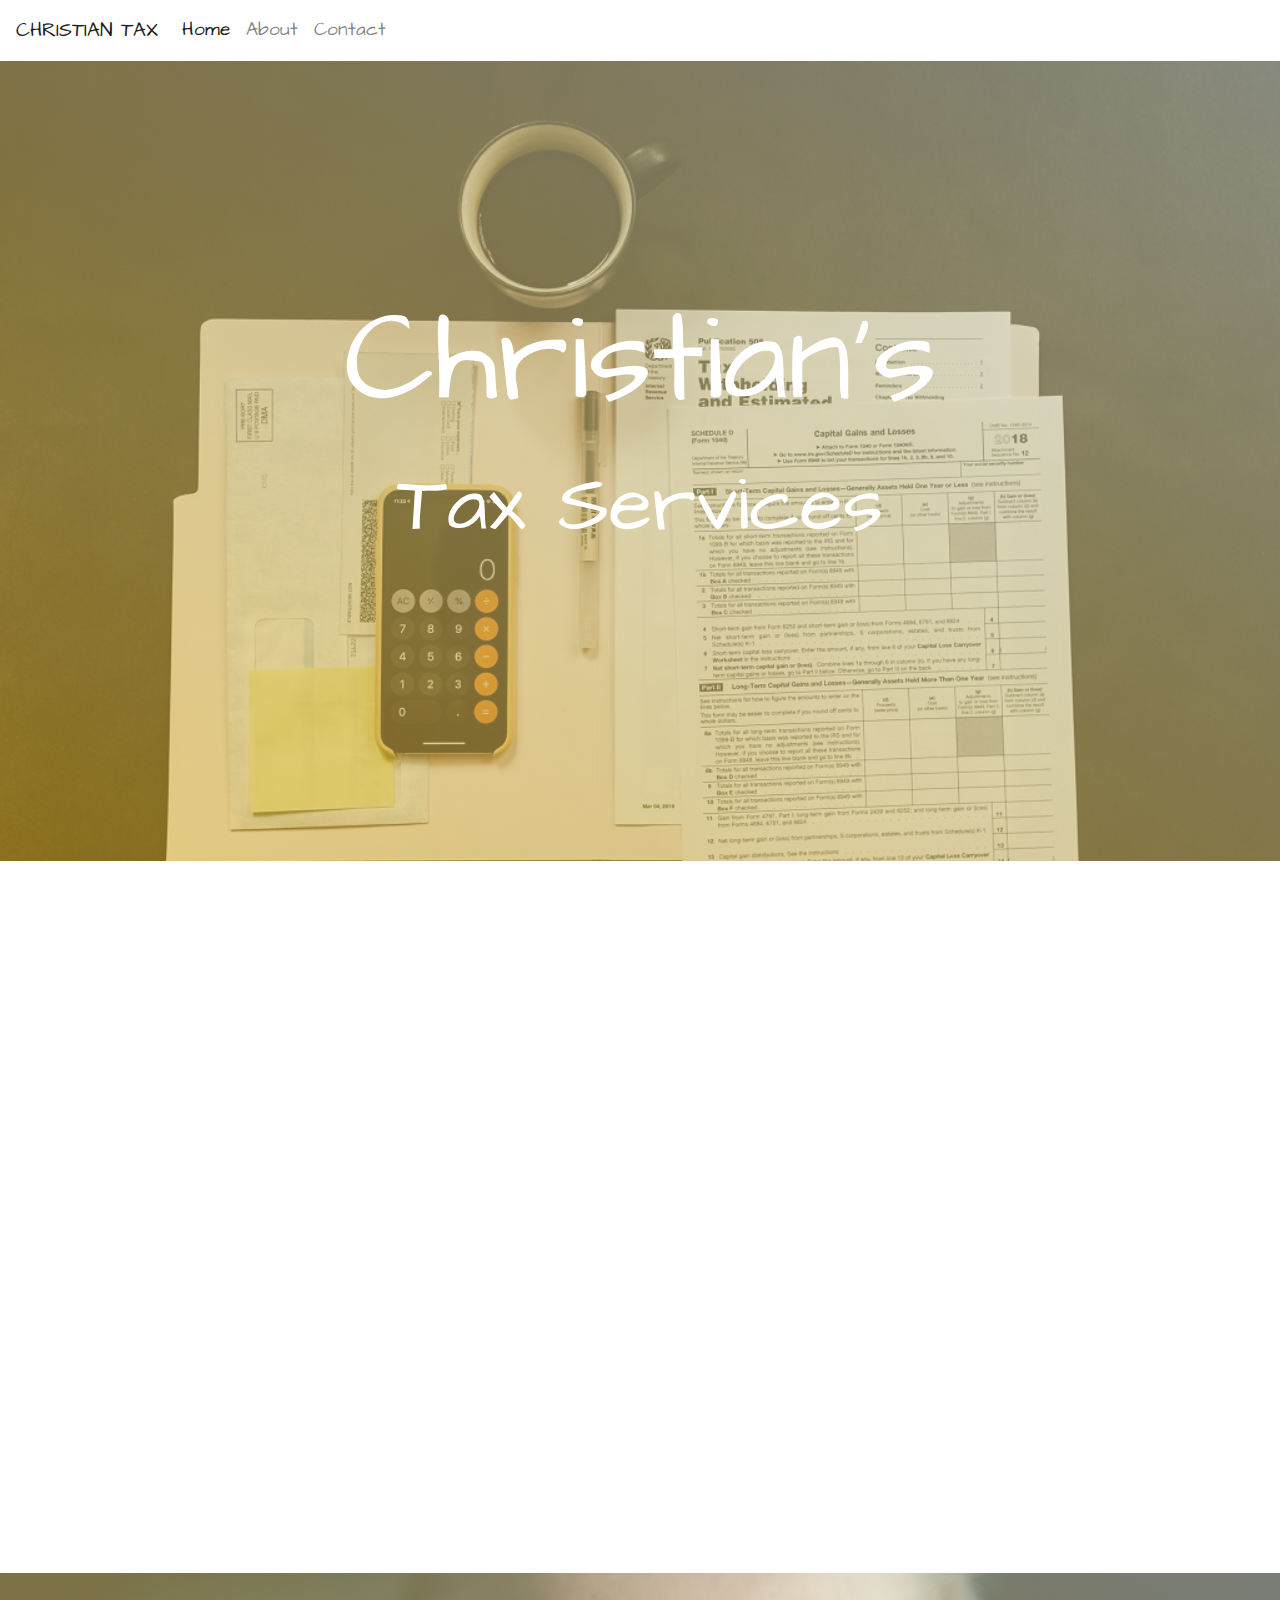
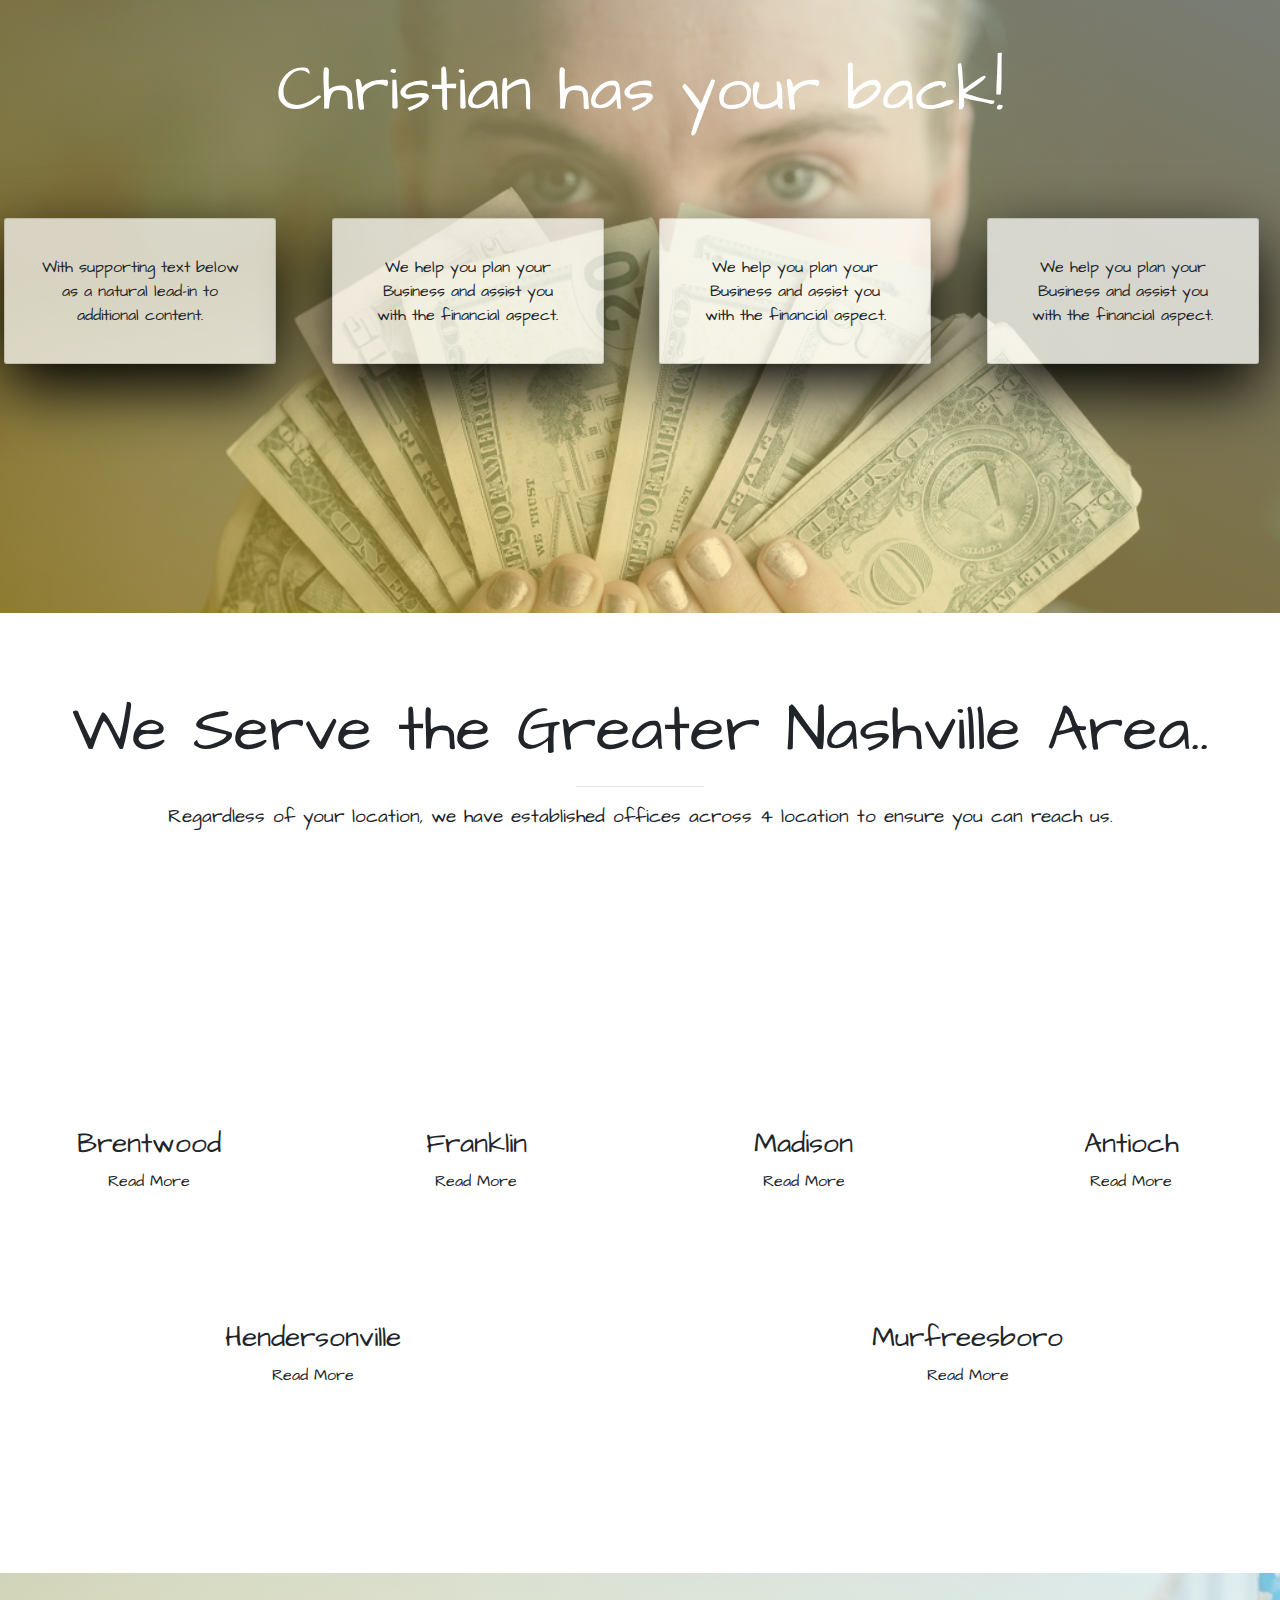
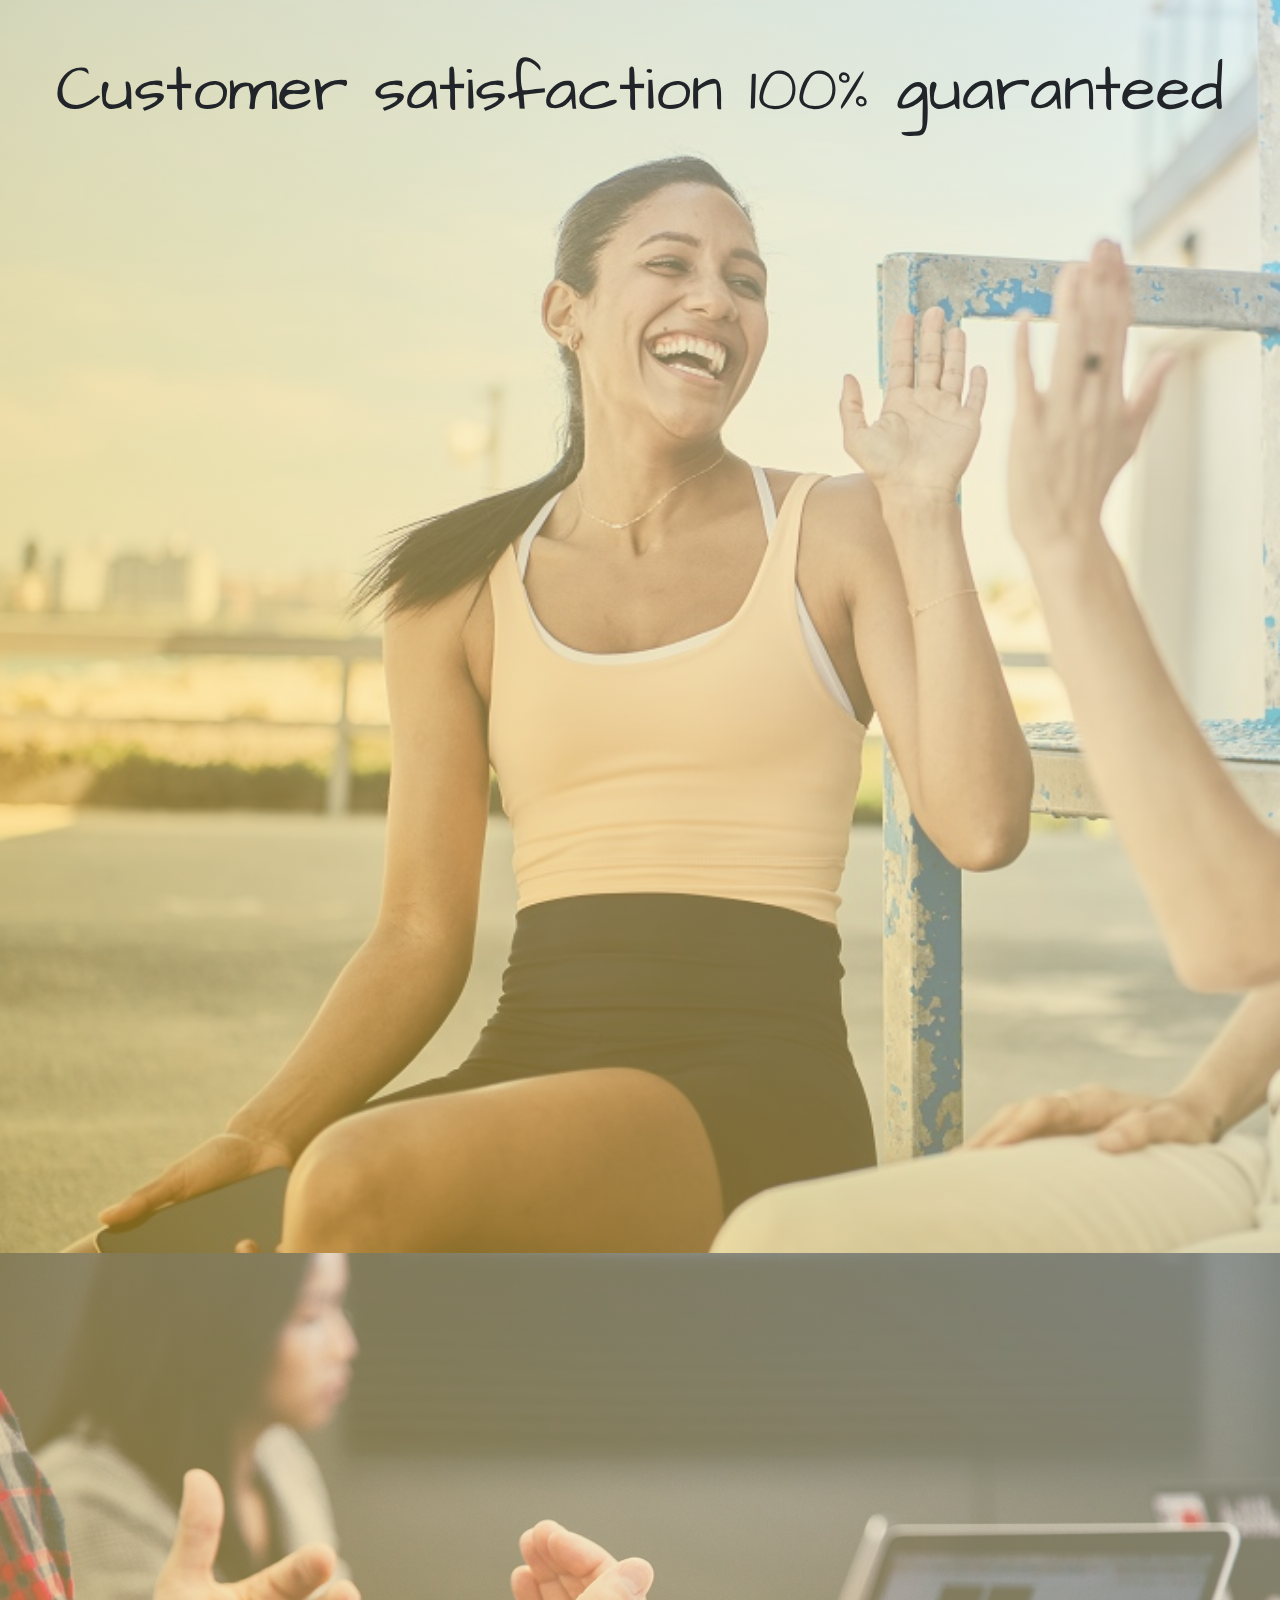
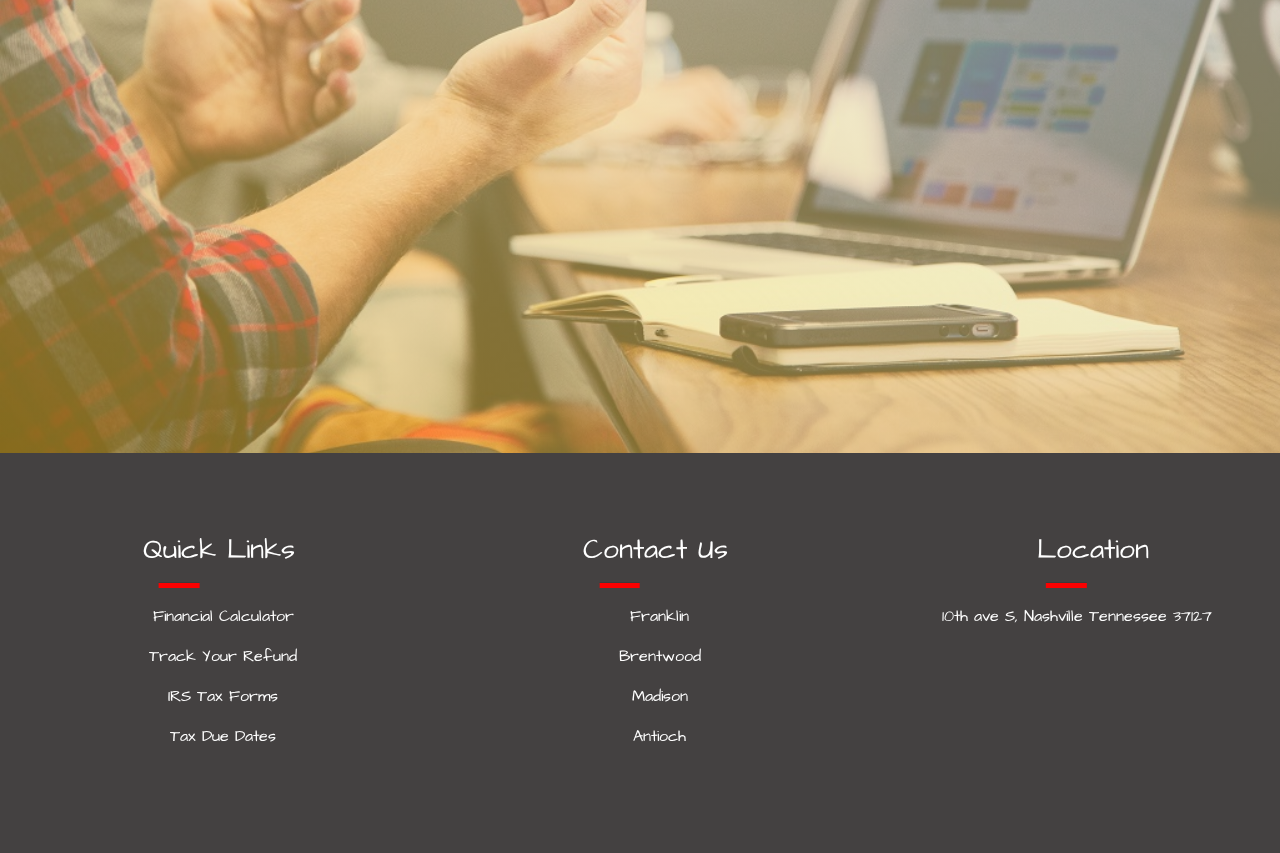
==== commit ce5b738a: "added first set of media queries" ====
--- a/index.html
+++ b/index.html
@@ -9,6 +9,8 @@
     <link rel="stylesheet" href="https://stackpath.bootstrapcdn.com/font-awesome/4.7.0/css/font-awesome.min.css" integrity="sha384-wvfXpqpZZVQGK6TAh5PVlGOfQNHSoD2xbE+QkPxCAFlNEevoEH3Sl0sibVcOQVnN" crossorigin="anonymous">
     <link rel="stylesheet" type="text/css" href="css/styles.css">
     <link rel="stylesheet" href="https://unpkg.com/aos@next/dist/aos.css" />
+    <link rel="preconnect" href="https://fonts.gstatic.com">
+    <link href="https://fonts.googleapis.com/css2?family=Architects+Daughter&display=swap" rel="stylesheet">
 
 
 </head>
--- a/css/styles.css
+++ b/css/styles.css
@@ -1,9 +1,11 @@
 html{
     overflow-x: hidden;
+    scroll-behavior: smooth;
+
 }
 
 html,body{
-    scroll-behavior: smooth;
+    font-family: 'Architects Daughter', cursive;
 }
 
 .navbar {
@@ -71,7 +73,7 @@
 }
 
 .container-about{
-    height: 40rem;
+    height: 35rem;
     text-align: center;
 }
 
@@ -126,8 +128,8 @@
     box-shadow: 0 1.5rem 4rem rgba(0,0,0);
     transition: transform 0.3s;
     margin-top: 5rem;
-    margin-left: 1.5rem;
-    width: 20rem;
+    margin-left: 0.25rem;
+    width: 17rem;
 }
 
 .fa-money-check-alt{
@@ -538,4 +540,102 @@
 		opacity: 1;
 		transform: translate(0);
 	}
-}+}
+
+
+@media (max-width: 17.5em){
+    
+    body{
+        overflow-x: hidden;
+    }
+
+    .jumbotron{
+        height: 39rem;
+    }
+
+    .display-4{
+        font-size: 3rem;
+    }
+
+    .lead{
+        font-size: 3rem;
+    }
+
+    .fa-arrow-down{
+        font-size: 4rem;
+    }
+
+    .text-owner{
+        transform: translateX(0%);
+    }
+
+    .container-about{
+        height: 60rem;
+    }
+
+    .container-skills{
+        height: 98rem;
+    }
+
+    .card-body p{
+        margin-left: 0rem;
+    }
+
+    .container-location{
+        height: 136rem;
+    }
+
+    .location-header h1{
+        font-size: 2rem;
+    }
+
+    .container-review{
+        height: 150rem;
+    }
+
+    .review-header h1{
+        font-size: 3rem;
+    }
+
+    .story-shape{
+        float: none;
+        margin-left: 3.2rem;
+    }
+
+    .card-review{
+        padding: 3rem;
+        transform: translateX(0%);
+    }
+
+    .story-text h4 {
+        transform: translate(-6%,23%);
+    }
+
+    .container-contact{
+        height: 120rem;
+    }
+
+    .contact-quote{
+        margin-top: 4rem;
+    }
+
+    form{
+        margin-top: 5rem;
+    }
+
+    .btn-style{
+        padding: 1rem 4rem;
+    }
+
+    .container-footer{
+        height: 65rem;
+    }
+
+    .footer-header{
+        margin-left: -2rem;
+    }
+
+    .footer-header p{
+        margin-left: 3rem;
+    }
+}
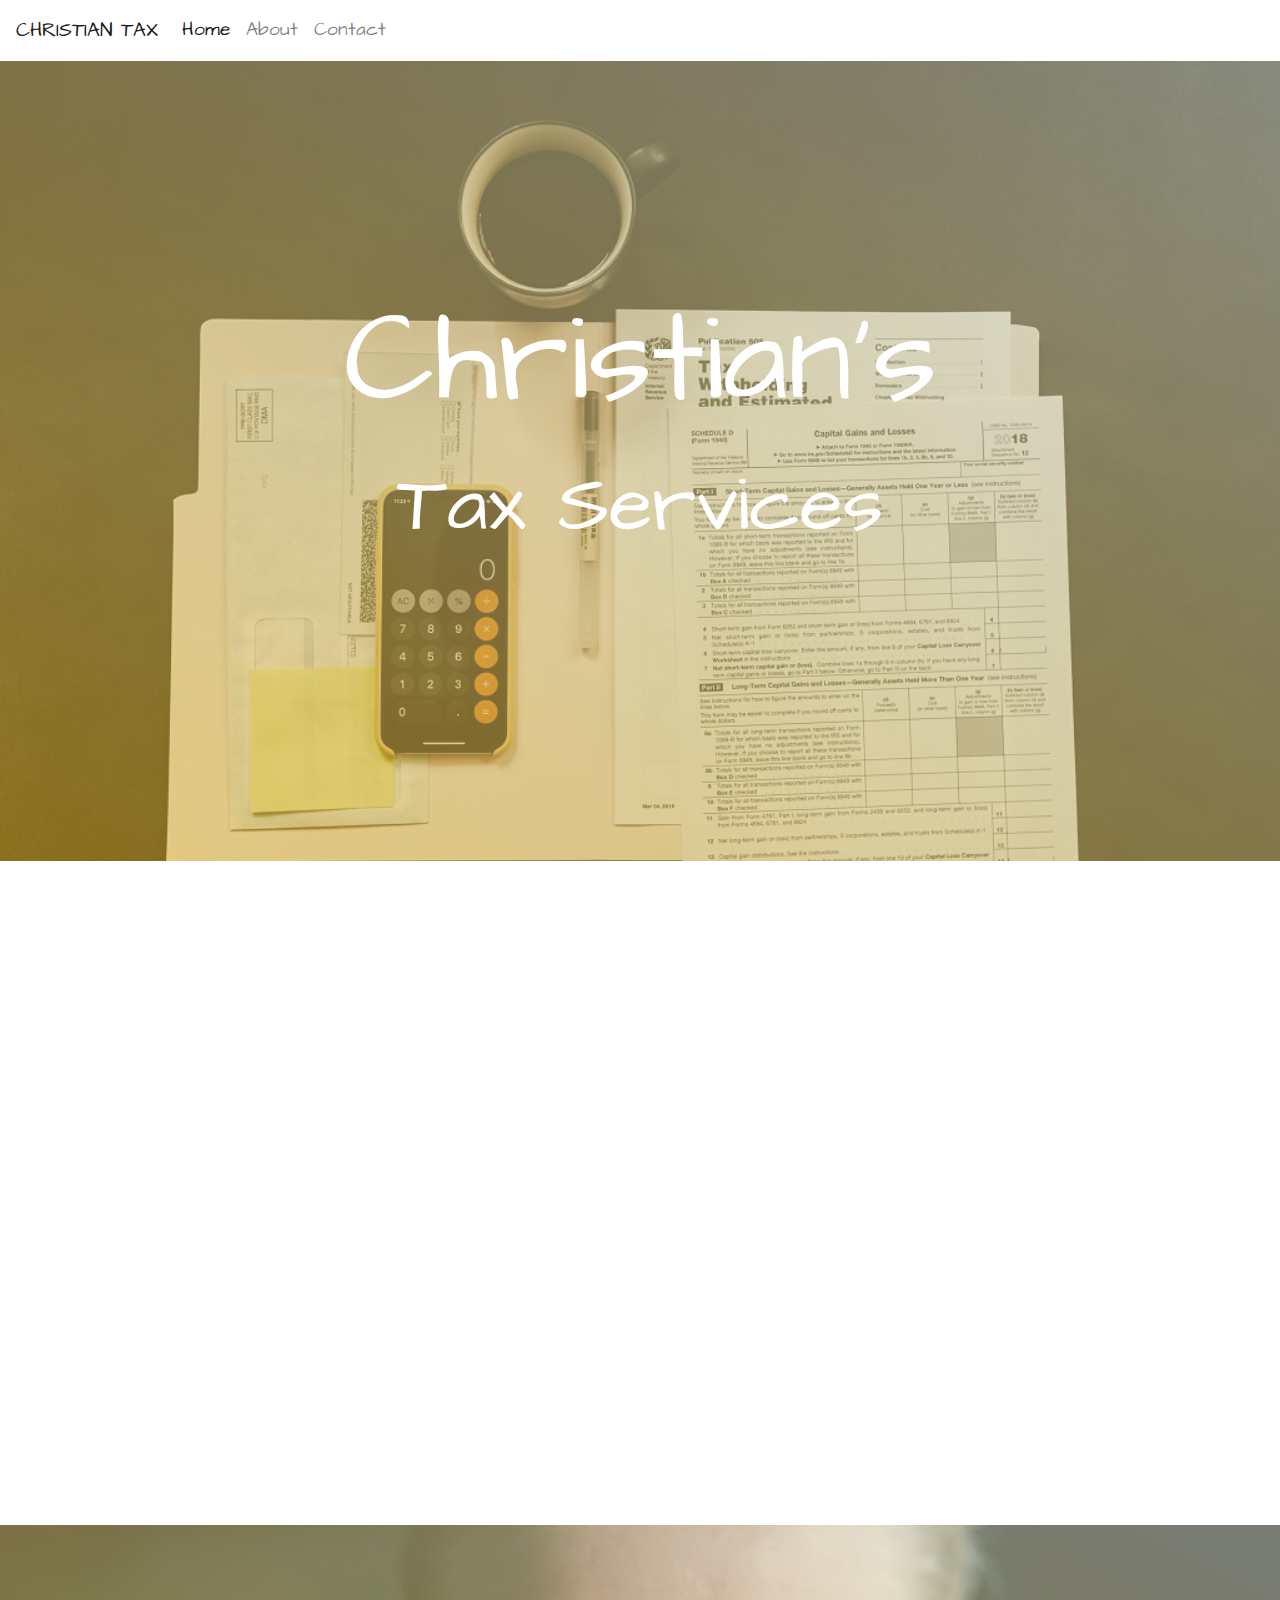
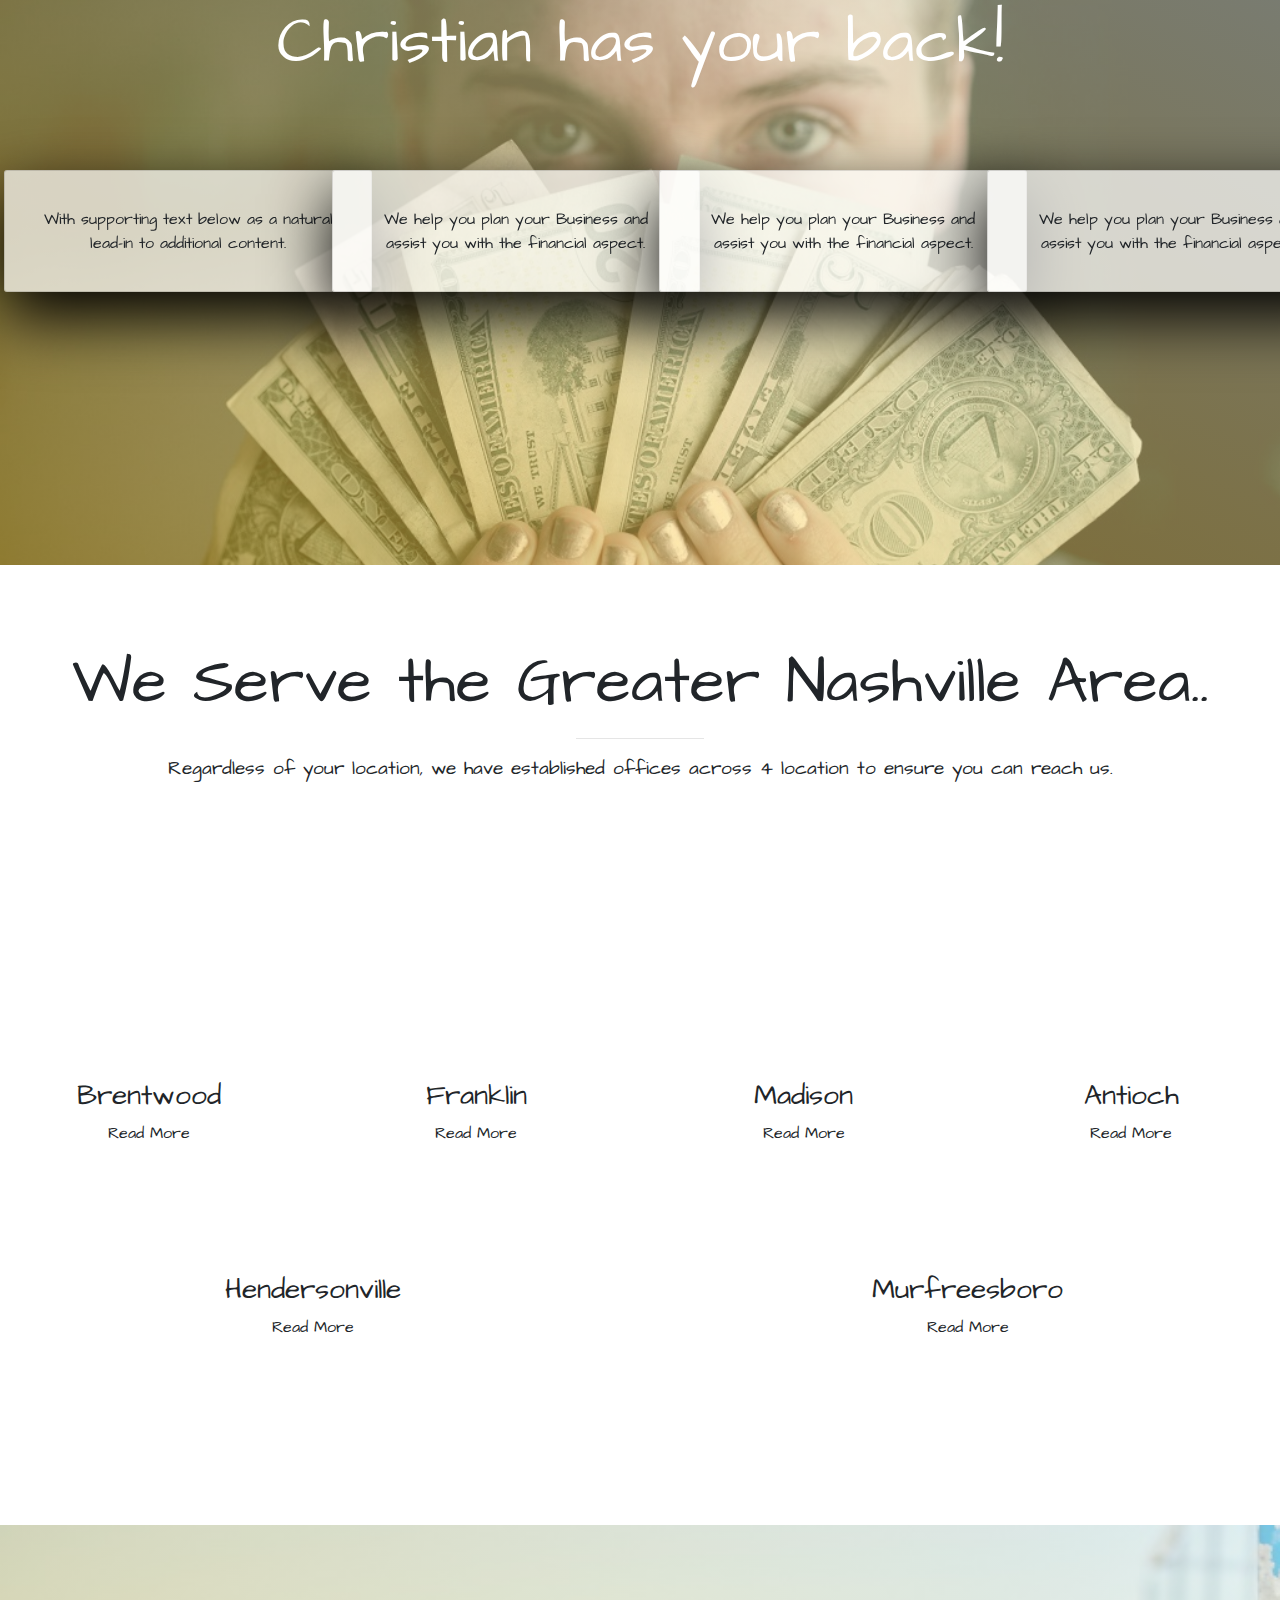
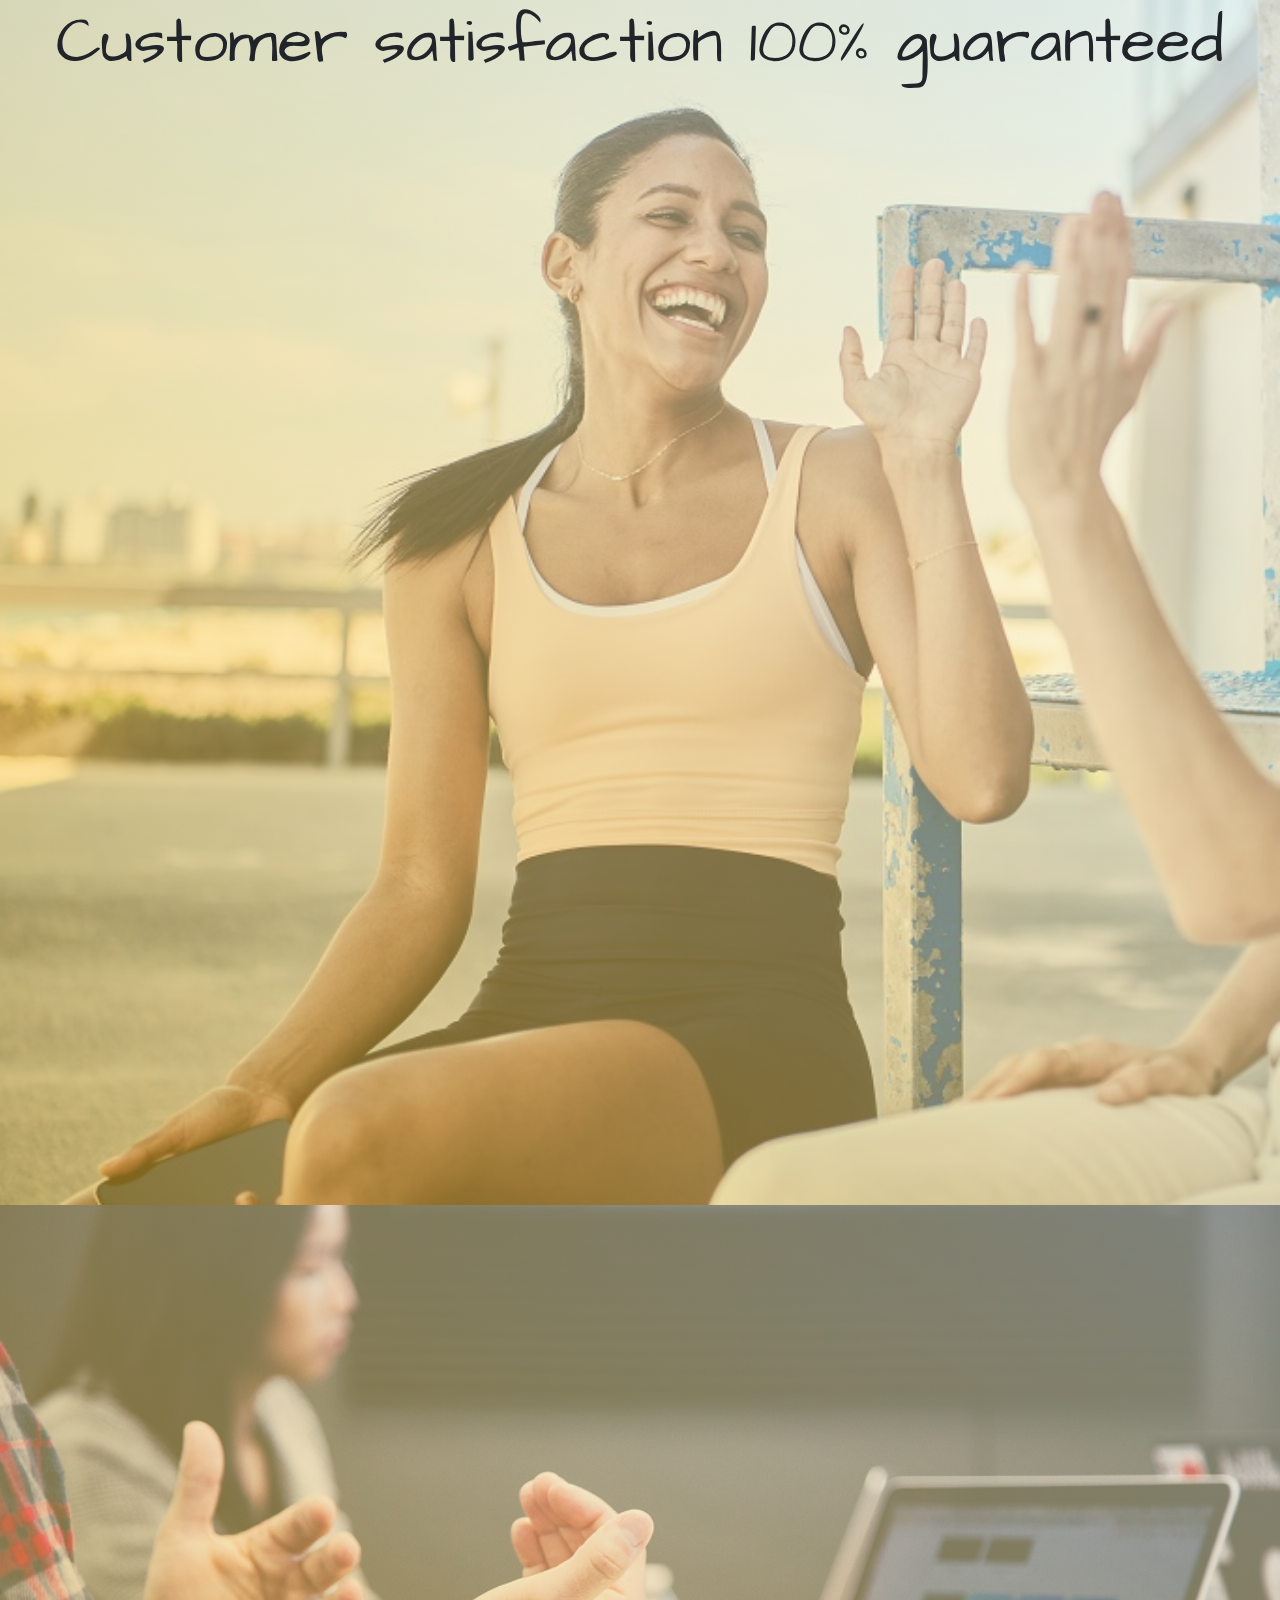
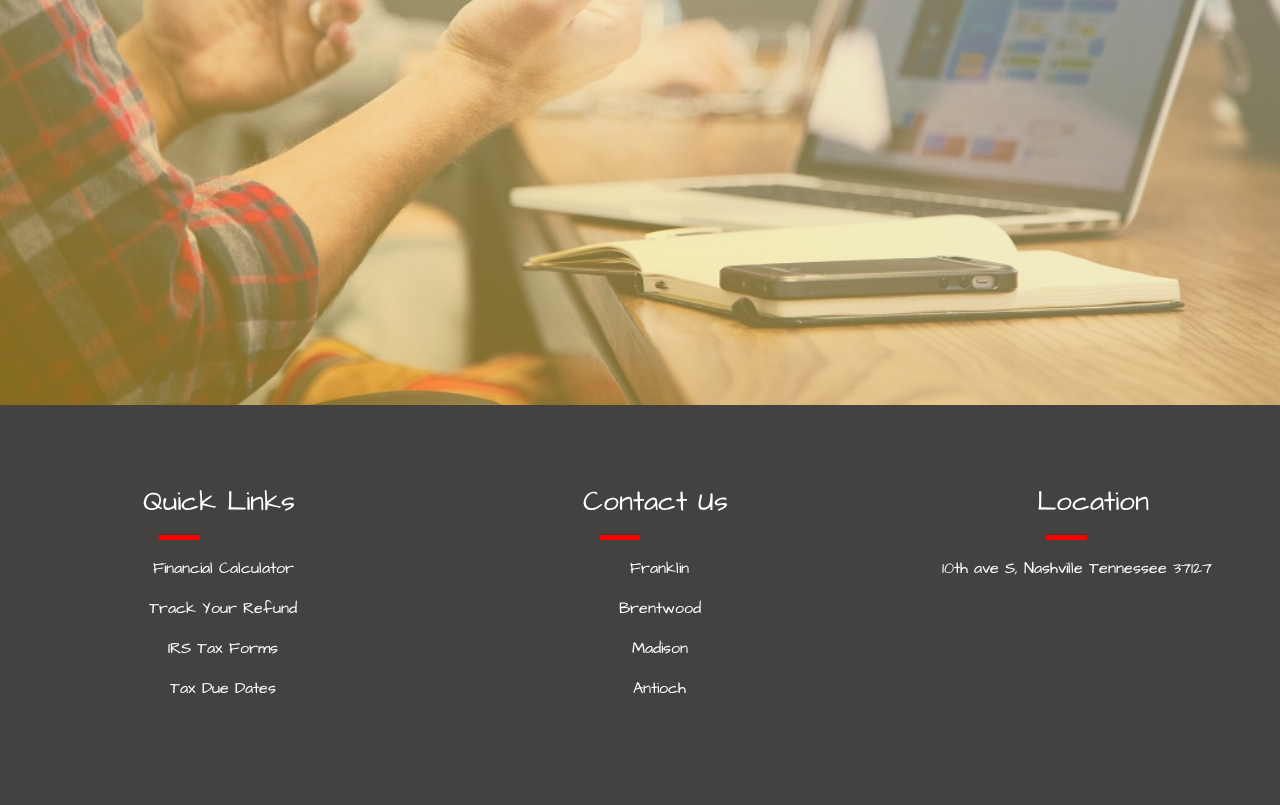
==== commit 9f012f1d: "Update index.html" ====
--- a/index.html
+++ b/index.html
@@ -26,7 +26,7 @@
         <div class="collapse navbar-collapse" id="navbarSupportedContent">
             <ul class="navbar-nav mr-auto">
             <li class="nav-item active">
-                <a class="nav-link" href="#home">Home<span class="sr-only">(current)</span></a>
+                <a class="nav-link" href="#">Home<span class="sr-only">(current)</span></a>
             </li>
             <li class="nav-item">
                 <a class="nav-link" href="#about">About</a>
--- a/css/styles.css
+++ b/css/styles.css
@@ -73,18 +73,20 @@
 }
 
 .container-about{
-    height: 35rem;
-    text-align: center;
+    height: 42rem;
+    text-align: center;
+    margin-top: -10rem;
 }
 
 .owner-image{
     height: 30rem;
     box-shadow: -20px -20px  tomato;
+    transform: translateY(20%);
 }
 
 .text-owner{
     margin-top: 9rem;
-    transform: translateX(-9%);
+    transform: translate(-9%, 30%);
 }
 
 .text-owner{
@@ -129,7 +131,7 @@
     transition: transform 0.3s;
     margin-top: 5rem;
     margin-left: 0.25rem;
-    width: 17rem;
+    width: 23rem;
 }
 
 .fa-money-check-alt{
@@ -542,6 +544,201 @@
 	}
 }
 
+@media (max-width: 64em){
+    body{
+        overflow-x: hidden;
+    }
+
+    .card{
+        width: 14rem;
+    }
+
+    .container-location{
+        height: 64rem;
+    }
+
+    .container-review{
+        height: 105rem;
+    }
+
+    .btn-style{
+        padding: 1rem 8rem;
+    }
+}
+
+@media (max-width: 48em){
+    body{
+        overflow-x: hidden;
+    }
+
+    .card{
+        width: 11rem;
+        margin-left: 0rem;
+    }
+
+    .container-review{
+        height: 139rem;
+    }
+
+    .story-shape{
+        float: none;
+        margin-left: 3.2rem;
+    }
+
+    .story-text h4 {
+        transform: translate(-6%,23%);
+    }
+
+    .btn-style{
+        padding: 1rem 4rem;
+    }
+
+    .contact-quote{
+        margin-top: 10rem;
+    }
+
+    form{
+        padding: 2rem 1rem;
+    }
+}
+
+@media (max-width: 33.75em){
+    body{
+        overflow-x: hidden;
+    }
+
+    .jumbotron{
+        height: 44rem;
+    }
+
+    .display-4{
+        font-size: 5rem;
+    }
+
+    .lead{
+        font-size: 4rem;
+    }
+
+    .container-about{
+        height: 55rem;
+    }
+
+    .text-owner{
+        transform: translateX(0%);
+    }
+
+    .container-skills{
+        height: 87rem;
+    }
+
+    .card{
+        width: 27rem;
+        margin-left: 3rem;
+    }
+
+    .container-location {
+        height: 139rem;
+    }
+
+    .story-shape{
+        float: none;
+        margin-left: 3.2rem;
+    }
+
+    .card-review{
+        padding: 3rem;
+        transform: translateX(0%);
+    }
+
+    .story-text h4 {
+        transform: translate(-6%,23%);
+    }
+
+    .container-review{
+        height: 105rem;
+    }
+
+    .container-contact{
+        height: 107rem;
+    }
+
+    .container-footer{
+        height: 59rem;
+    }
+}
+
+@media (max-width: 25.875em){
+    .card{
+        margin-left: -1rem;
+    }
+
+    .container-location{
+        height: 145rem;
+    }
+
+    .container-review{
+        height: 120rem;
+    }
+}
+
+
+@media (max-width: 23.4375em){
+
+    .container-skills{
+        height: 91rem;
+    }
+
+    .card{
+        width: 24rem;
+        margin-left: 0rem;
+    }
+
+    .container-review{
+        height: 137rem;
+    }
+}
+
+@media (max-width: 22.5em){
+    .card-body{
+        margin-left: -2rem;
+    }
+}
+
+@media (max-width: 20em){
+
+    .display-4 {
+        font-size: 4rem;
+    }
+
+    .card {
+        width: 18rem;
+        margin-left: 1rem;
+    }
+
+    .card-body{
+        margin-left: 0rem;
+    }
+
+    .container-about {
+        height: 60rem;
+    }
+
+    .container-skills {
+        height: 100rem;
+    }
+
+    .container-location {
+        height: 151rem;
+    }
+
+    .review-header h1 {
+        font-size: 3rem;
+    }
+
+}
+
+
+
 
 @media (max-width: 17.5em){
     
@@ -577,6 +774,15 @@
         height: 98rem;
     }
 
+    .card{
+        width: 16.5rem !important;
+        transform: translateX(-3%);
+    }
+
+    .card-body{
+        transform: translateX(-7px);
+    }
+
     .card-body p{
         margin-left: 0rem;
     }
@@ -590,7 +796,7 @@
     }
 
     .container-review{
-        height: 150rem;
+        height: 150rem !important;
     }
 
     .review-header h1{
@@ -611,10 +817,9 @@
         transform: translate(-6%,23%);
     }
 
-    .container-contact{
-        height: 120rem;
-    }
-
+    .container-contact {
+        height: 100rem;
+    }
     .contact-quote{
         margin-top: 4rem;
     }
